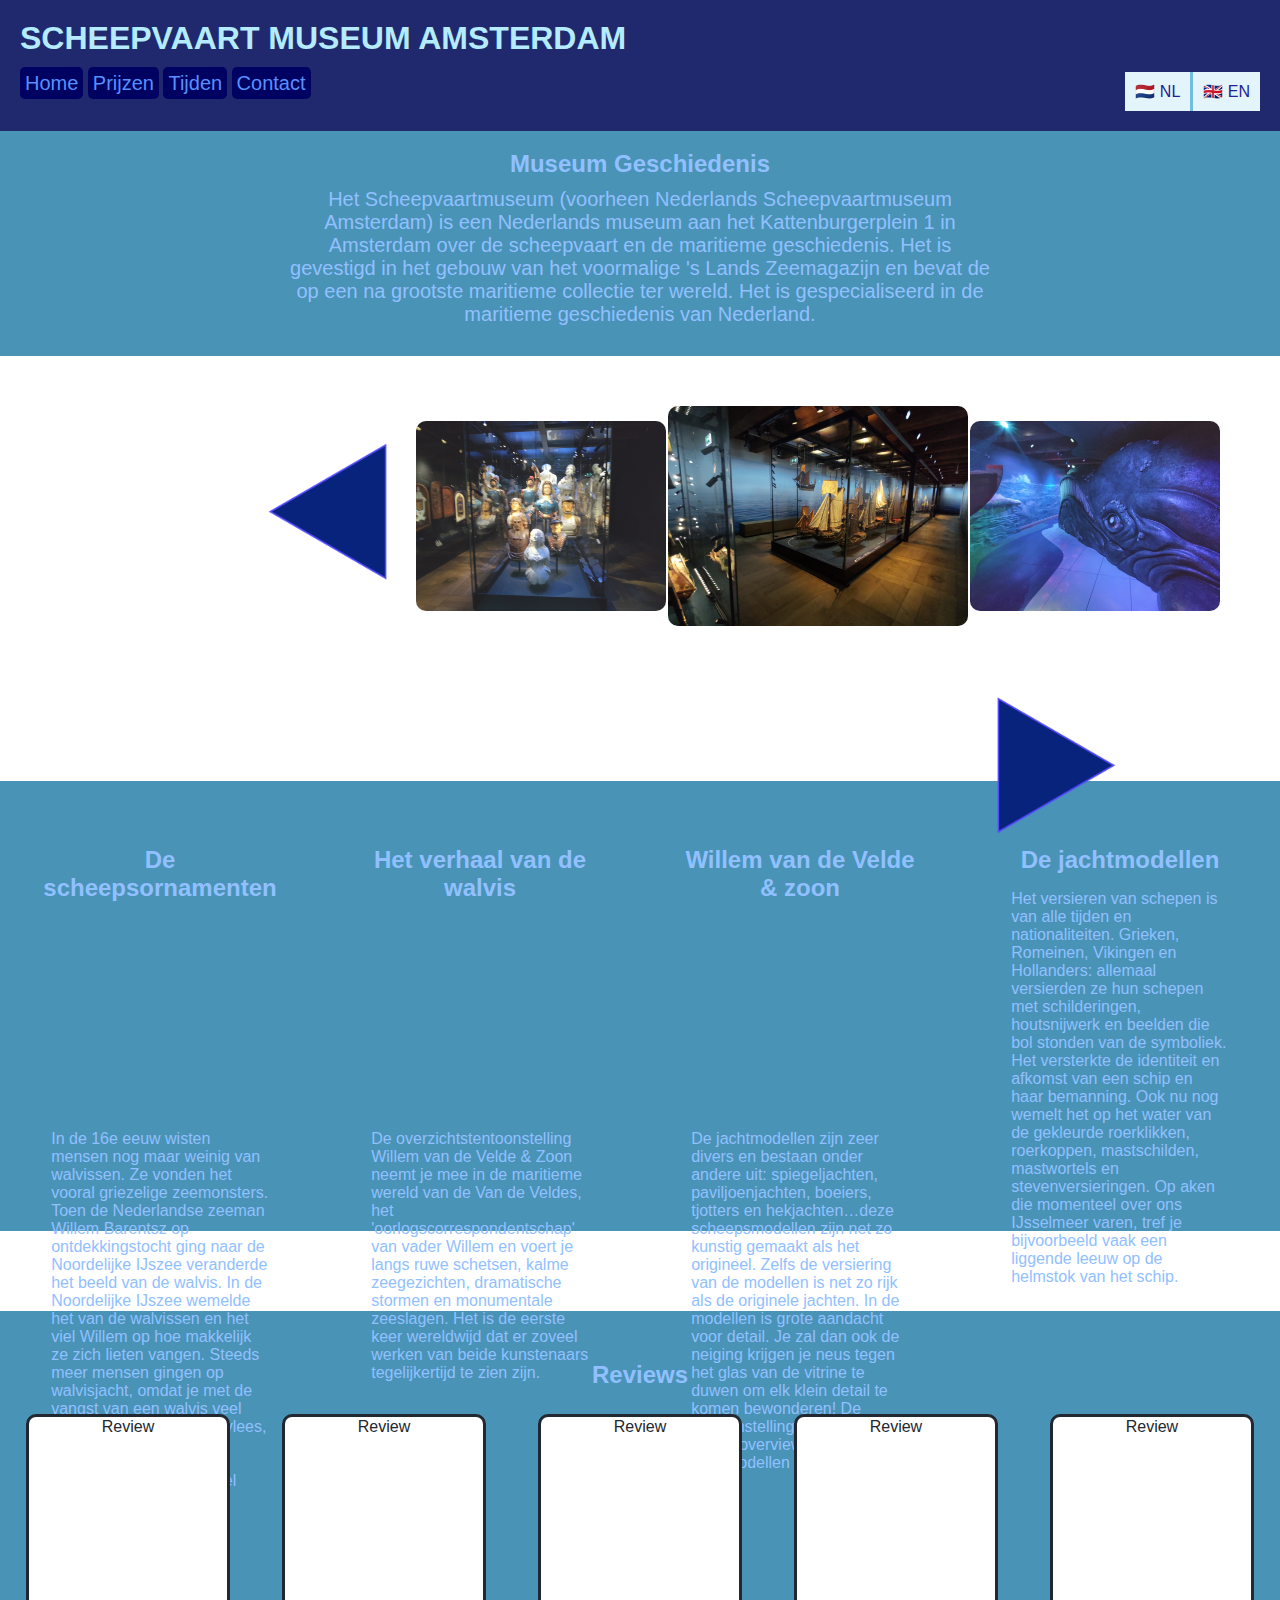
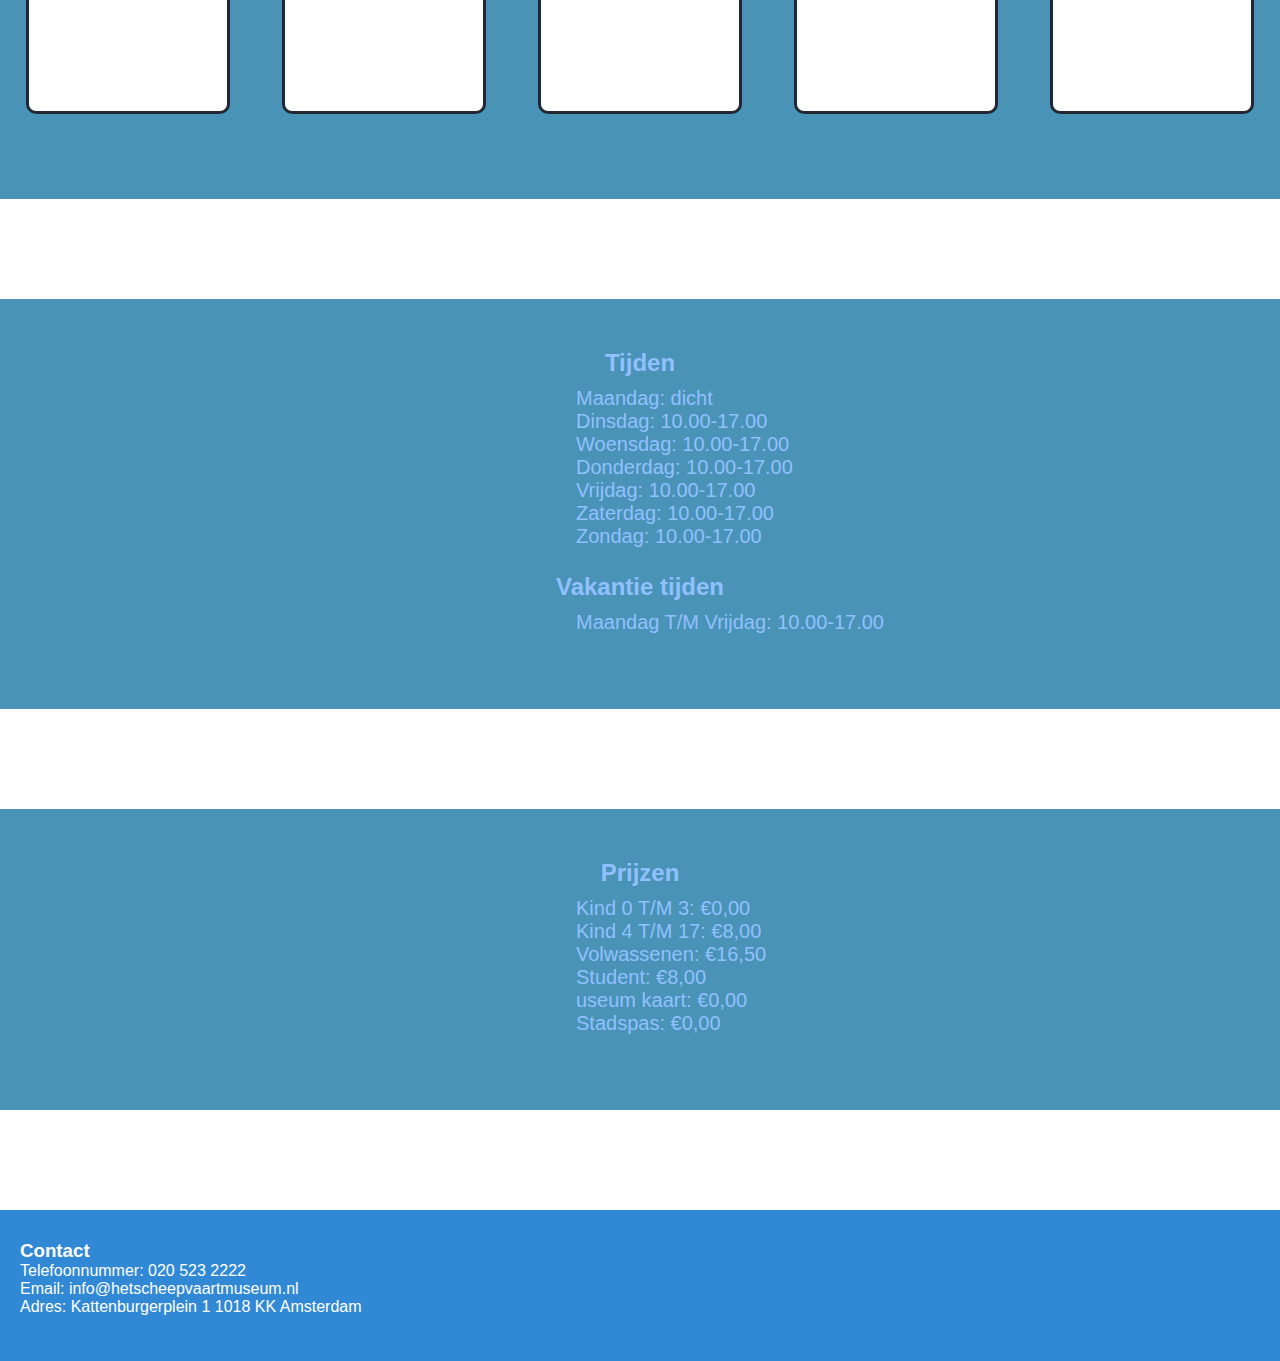
==== website/index.html @ 7b8c3cac "Taal verandering v1" ====
<!DOCTYPE html>
<html lang="en">
<head>
    <meta charset="UTF-8">
    <meta http-equiv="X-UA-Compatible" content="IE=edge">
    <meta name="viewport" content="width=device-width, initial-scale=1.0">
    <title>LANDINGPAGE</title>
    <link rel="stylesheet" type="text/css" href="style.css">
</head>
<body>
   <header>
    <h1 id="headerTitel">SCHEEPVAART MUSEUM AMSTERDAM</h1>
    <a id="Button1" class="buttons" href="#top">Home</a>
    <a id="Button2" class="buttons" href="#prijzen">Prijzen</a>
    <a id="Button3" class="buttons" href="#tijden">Tijden</a>
    <a id="Button4" class="buttons" href="#contact">Contact</a>
    <div onclick="ChangeEN()" id="EN">🇬🇧 EN</div>
    <div onclick="ChangeNL()" id="NL">🇳🇱 NL</div>
    
   </header> 
   <article>
       <section class="infomuseum">
           <h2 id="geschiedenisTitel" class="titel">Museum Geschiedenis</h2>
            <p id="Geschiedenis" class="text">
            Het Scheepvaartmuseum (voorheen Nederlands Scheepvaartmuseum Amsterdam) 
            is een Nederlands museum aan het Kattenburgerplein 1 in Amsterdam over de scheepvaart en de maritieme geschiedenis. 
            Het is gevestigd in het gebouw van het voormalige 's Lands Zeemagazijn en bevat de op een na grootste maritieme collectie ter wereld. 
            Het is gespecialiseerd in de maritieme geschiedenis van Nederland. 
           </p>
       </section>
       <img class="ArrowLeft" onClick="PreviousImage()" src="img/Arrow.png">

       <img  id="myImagePrev" class="schipimageprev" src="img/tentoonstelling3.jpg" alt="tentoonstellingen">
       <img  id="myImage" class="schipimage" src="img/tentoonstelling0.jpg" alt="tentoonstellingen">
       <img  id="myImageNext" class="schipimagenext" src="img/tentoonstelling1.jpg" alt="tentoonstellingen">

       <img class="ArrowRight" onclick="NextImage()" src="img/Arrow.png">
        
       <section class="infotentoon">
            <h2 id="tentoonTitel1" class="tentoontitel">De scheepsornamenten</h2>
            <h2 id="tentoonTitel2" class="tentoontitel">Het verhaal van de walvis</h2>
            <h2 id="tentoonTitel3" class="tentoontitel">Willem van de Velde & zoon</h2>
            <h2 id="tentoonTitel4" class="tentoontitel">De jachtmodellen</h2>
            <p id="tentoonText1" class="tentoontext">
                Het versieren van schepen is van alle tijden en nationaliteiten. Grieken, Romeinen, Vikingen en Hollanders: allemaal versierden ze hun schepen met schilderingen, houtsnijwerk en beelden die bol stonden van de symboliek. 
                Het versterkte de identiteit en afkomst van een schip en haar bemanning. Ook nu nog wemelt het op het water van de gekleurde roerklikken, roerkoppen, mastschilden, mastwortels en stevenversieringen. Op aken die momenteel over ons IJsselmeer varen, tref je bijvoorbeeld vaak een liggende leeuw op de helmstok van het schip.
            </p>
            <p id="tentoonText2" class="tentoontext">
                In de 16e eeuw wisten mensen nog maar weinig van walvissen. Ze vonden het vooral griezelige zeemonsters. Toen de Nederlandse zeeman Willem Barentsz op ontdekkingstocht ging naar de Noordelijke IJszee veranderde het beeld van de walvis. 
                In de Noordelijke IJszee wemelde het van de walvissen en het viel Willem op hoe makkelijk ze zich lieten vangen. Steeds meer mensen gingen op walvisjacht, omdat je met de vangst van een walvis veel geld kon verdienen. Het vlees, de olie uit het spek en de baleinen van de walvis brachten op de markt veel geld op.
            </p>
            <p id="tentoonText3" class="tentoontext">
                De overzichtstentoonstelling Willem van de Velde & Zoon neemt je mee in de maritieme wereld van de Van de Veldes, het 'oorlogscorrespondentschap' van vader Willem en voert je langs ruwe schetsen, kalme zeegezichten, dramatische stormen en monumentale zeeslagen. Het is de eerste keer wereldwijd dat er zoveel werken van beide kunstenaars tegelijkertijd te zien zijn.
            </p>
            <p id="tentoonText4" class="tentoontext">
                De jachtmodellen zijn zeer divers en bestaan onder andere uit: spiegeljachten, paviljoenjachten, boeiers, tjotters en hekjachten…deze scheepsmodellen zijn net zo kunstig gemaakt als het origineel. Zelfs de versiering van de modellen is net zo rijk als de originele jachten.
                In de modellen is grote aandacht voor detail. Je zal dan ook de neiging krijgen je neus tegen het glas van de vitrine te duwen om elk klein detail te komen bewonderen!
                De tentoonstelling geeft een mooie overview van jachtmodellen door de jaren heen.
            </p>
       </section>
       <section class="reviews">
           <h2 class="titel">Reviews</h2>
           <p class="review">Review</p>
           <p class="review">Review</p>
           <p class="review">Review</p>
           <p class="review">Review</p>
           <p class="review">Review</p>
       </section>
       <section id="tijden"></section>
       <section class="tijdenprijzen" >
           <h2 id="Titel1" class="titel">Tijden</h2>
            <section class="infotext">
                <p id="Tijden">
                    Maandag: dicht <br>
                    Dinsdag: 10.00-17.00 <br>
                    Woensdag: 10.00-17.00 <br>
                    Donderdag: 10.00-17.00 <br>
                    Vrijdag: 10.00-17.00 <br>
                    Zaterdag: 10.00-17.00 <br>
                    Zondag: 10.00-17.00
                </p>
            </section>
            <h2 id="Titel2" class="titel">Vakantie tijden</h2>
            <p id="Vakanties" class="infotext">Maandag T/M Vrijdag: 10.00-17.00</p>
       </section>
       <section id="prijzen"></section>
       <section class="tijdenprijzen">
        <h2 id="Titel3" class="titel">Prijzen</h2>
         <section class="infotext">
             <p id="Prijzen">
                Kind 0 T/M 3: €0,00 <br>
                Kind 4 T/M 17: €8,00 <br>
                Volwassenen: €16,50 <br>
                Student: €8,00 <br>
                useum kaart: €0,00 <br>
                Stadspas: €0,00
            </p>
         </section>
       </section>
   </article>
   <footer>
       <h3 id="contact">
           Contact
       </h3>
       <p id="ContactInfo">
            Telefoonnummer: 020 523 2222 <br>
            Email: info@hetscheepvaartmuseum.nl <br>
            Adres: Kattenburgerplein 1 1018 KK Amsterdam 
       </p>
   </footer>
   <script src="script.js"></script>
</body>
</html>
---- website/style.css ----
*{
    padding: 0;
    margin: 0;
    box-sizing: border-box;
}

html{
    scroll-behavior: smooth;
}

h1{
    margin-bottom: 15px;
}

header{
    color: #B4EBFF;
    background-color: #20296E;
    padding: 20px;
    width: 100%;
    position: fixed;
    font-family: Arial, Helvetica, sans-serif;
    z-index: 999;
}
#EN{
    float: right;
    border-left: solid rgb(111, 190, 226);
    padding: 10px 10px 10px 10px;
    background-color: rgb(227, 245, 250);
    color: rgb(34, 34, 148);
}
#EN:hover{
    cursor: pointer;
}

#NL{
    float: right;
    padding: 10px 10px 10px 10px;
    background-color: rgb(227, 245, 250);
    color: rgb(34, 34, 148);
}
#NL:hover{
    cursor: pointer;
}


article{
    text-align: center;
    margin: 0 auto;
    padding-top: 50px;
    padding-bottom: 100px;
    font-family: Arial, Helvetica, sans-serif;
}

body{
    background-image: url("img/zee.jpg");
    background-size: cover;
    background-repeat: no-repeat;
    background-attachment: fixed;
}

footer{
    background-color: #3189D6;
    color: white;
    padding-left: 20px;
    padding-top: 30px;
    padding-bottom: 45px;
    font-family: Arial, Helvetica, sans-serif;
}

a{
    background-color: #000261;
    border-color: #0066ff;
    border-radius: 5px;
    font-size: 20px;
    color: #5890FF;
    padding: 5px;
    text-decoration: none;

}

.schipimage{
    float: left;
    display: block;
    margin-top: 50px;
    border-radius: 10px;
    width: 300px;
    height: 220px;
}
.schipimagenext{
    float: left;
    display: block;
    margin-left: 2px;
    margin-right: 0%;
    margin-top: 65px;
    border-radius: 10px;
    width: 250px;
    height: 190px;
    opacity: 88%;
}

.schipimageprev{
    float: left;
    display: block;
    margin-left: 0%;
    margin-right: 2px;
    margin-top: 65px;
    border-radius: 10px;
    width: 250px;
    height: 190px;
    opacity: 88%;
}

.ArrowLeft{
    float: left;
    width: 160px;
    height: 160px;
    margin-top: 75px;
    rotate: -90deg;
    margin-left: 20vw;
}
.ArrowLeft:hover{
    cursor: pointer;
}

.ArrowRight{
    float: left;
    width: 160px;
    height: 160px;
    margin-top: 75px;
    rotate: 90deg;
}
.ArrowRight:hover{
    cursor: pointer;
}

.button{
    width: 80px;
    height: 80px;
    background:#222831;
    border: none;
    font-size: 150%;
    font-family: 'Open Sans', sans-serif;
    border-radius: 5px;
    color: white;
    position: fixed;
    bottom:120px;
    right:120px;
    text-decoration: none;
    display: flex;
    justify-content: center;
    align-items: center;
}

.tijdenprijzen{
    margin-top: 100px;
    padding-top: 50px;
    padding-bottom: 50px;
    background-color: rgba(18, 114, 161, 0.77);
    color: #91C0FF;
}

.infotext{
    padding-left: 45%;
    text-align: left;
    margin-bottom: 25px;
    font-size: 20px;
}

.infomuseum{
    background-color: rgba(18, 114, 161, 0.77);
    color: #91C0FF;
    padding-left: 100px;
    padding-right: 100px;
    padding-top: 100px;
    padding-bottom:30px;
}

.infotentoon{
    margin-top: 425px;
    padding-top: 50px;
    padding-bottom: 400px;
    color: #91C0FF;
    background-color: rgba(18, 114, 161, 0.77);;
}
.tentoontitel{
    float: left;
    width: 25%;
    padding-right: 3%;
    padding-left: 3%;
}
.tentoontext{
    text-align: left;
    margin-top: 15px;
    height: 225px;
    float: left;
    width: 25%;
    padding-right: 4%;
    padding-left: 4%;
    padding-top: 1px;
}

.reviews{
    margin-top: 80px;
    padding-top: 50px;
    padding-bottom: 400px;
    color: #91C0FF;
    background-color: rgba(18, 114, 161, 0.77);;
}
.review{
    color: #222831;
    text-align: left;
    background-color: white;
    border-radius: 10px;
    text-align: center;
    border: solid;
    border-color: #222831;
    margin-top: 15px;
    float: left;
    width: 16%;
    margin-left: 2%;
    margin-right: 2%;
    padding-top: 1px;
    height: 300px;
}

.text{
    max-width: 700px;
    margin: 0 auto;
    font-size: 20px;
}
.titel{
    margin-bottom: 10px;
}

.contactinfo{
    padding: 10px;
}

button:hover {
    cursor: pointer;
}
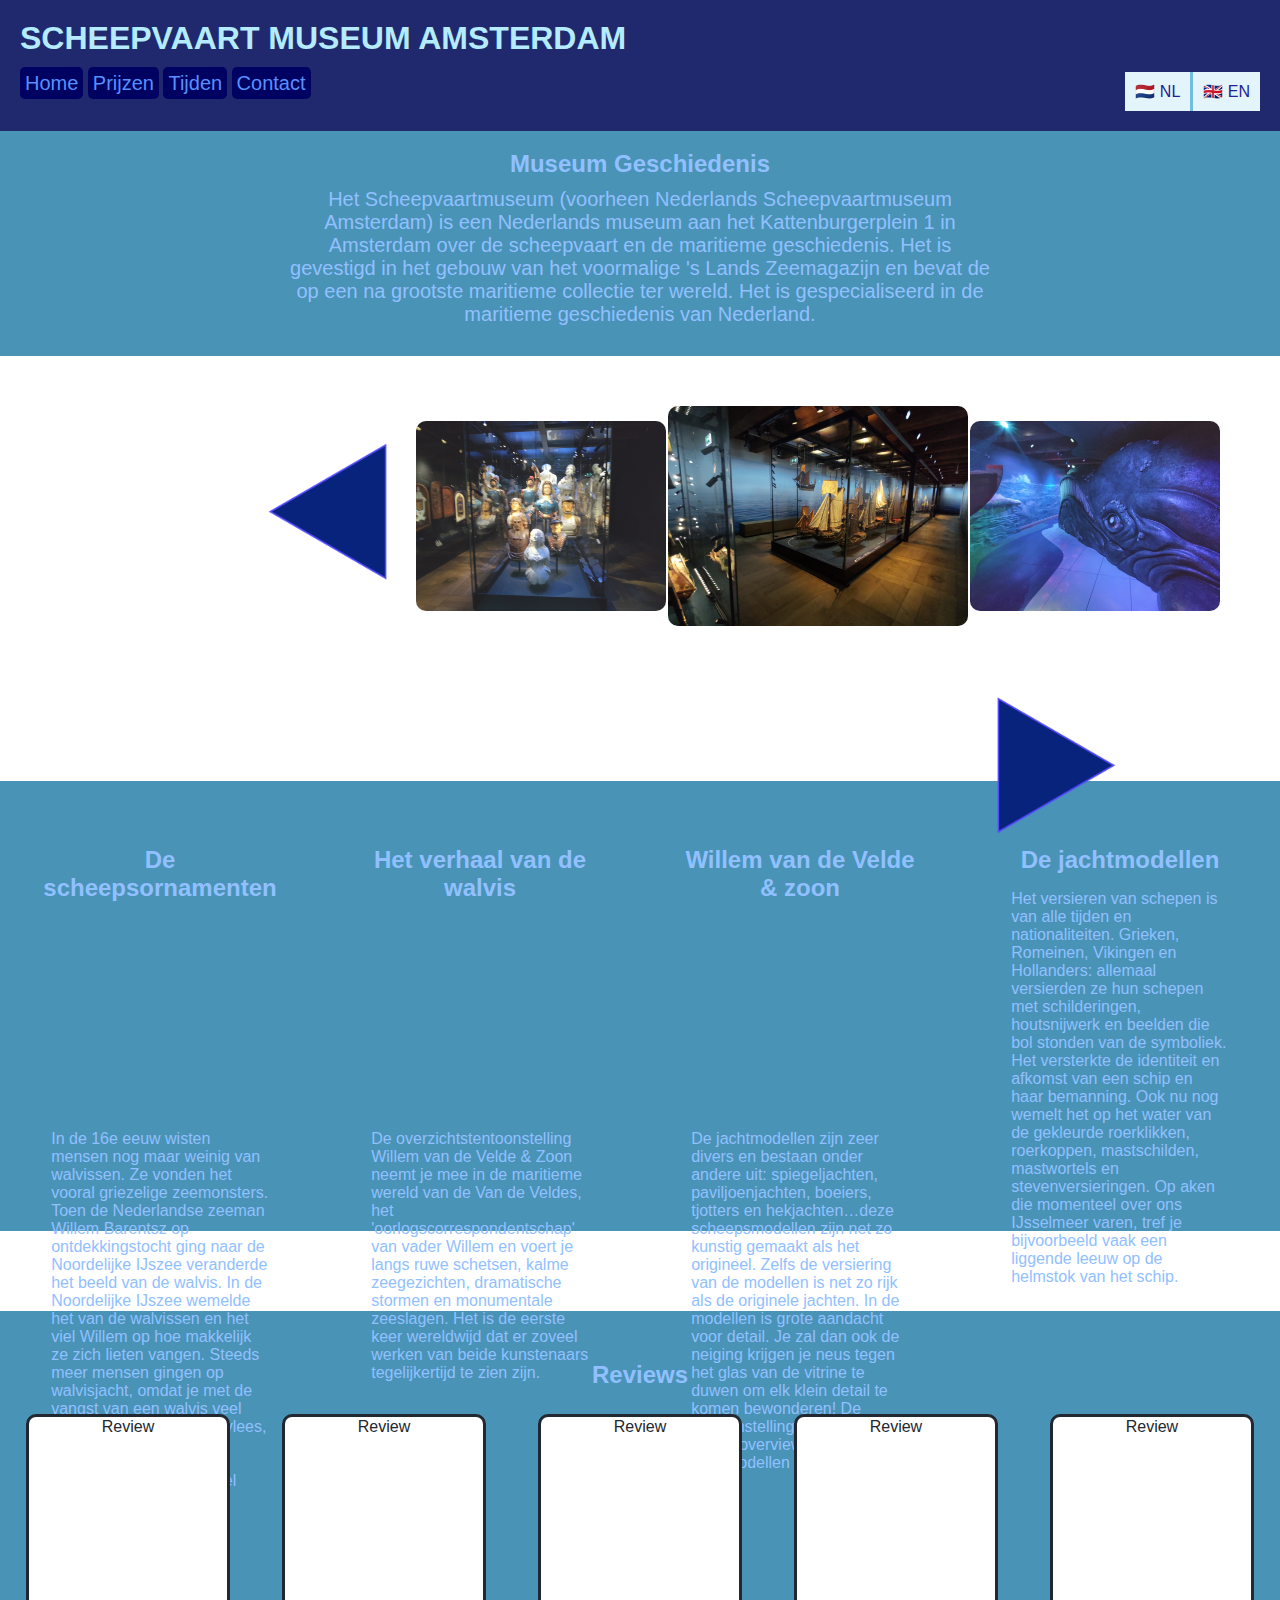
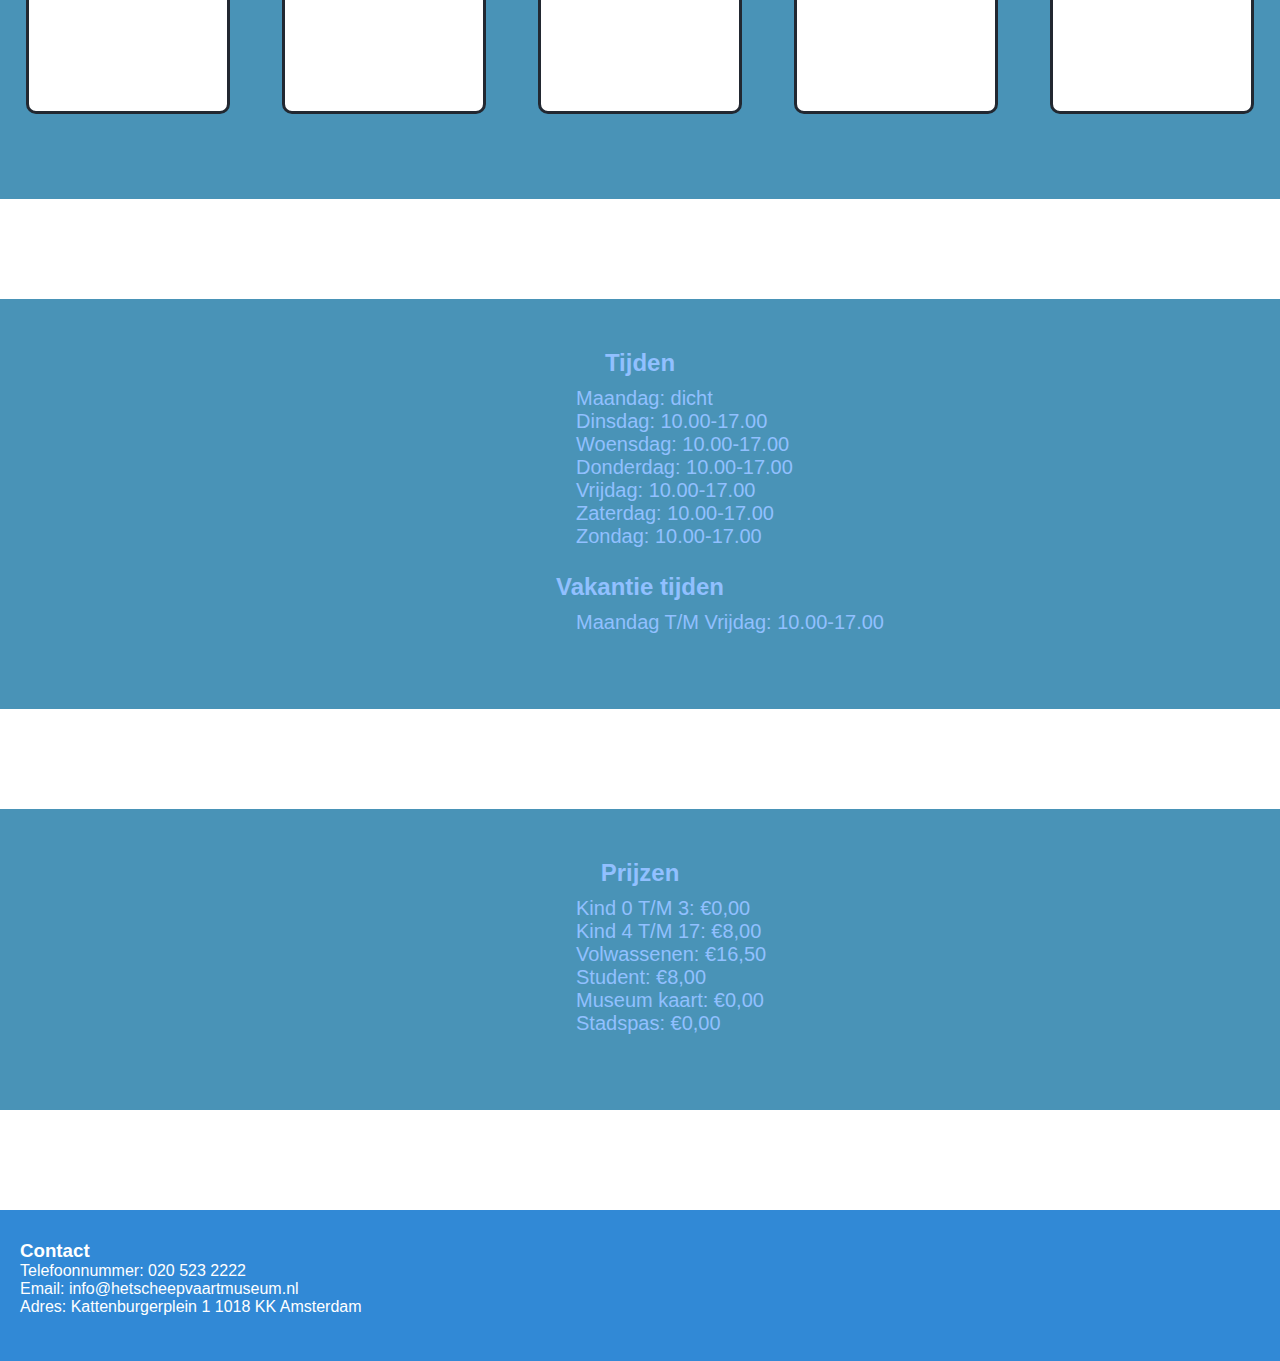
==== commit f9ca4dc2: "spelfout verbeterd" ====
--- a/website/index.html
+++ b/website/index.html
@@ -92,7 +92,7 @@
                 Kind 4 T/M 17: €8,00 <br>
                 Volwassenen: €16,50 <br>
                 Student: €8,00 <br>
-                useum kaart: €0,00 <br>
+                Museum kaart: €0,00 <br>
                 Stadspas: €0,00
             </p>
          </section>
--- a/website/style.css
+++ b/website/style.css
@@ -21,6 +21,7 @@
     font-family: Arial, Helvetica, sans-serif;
     z-index: 999;
 }
+
 #EN{
     float: right;
     border-left: solid rgb(111, 190, 226);
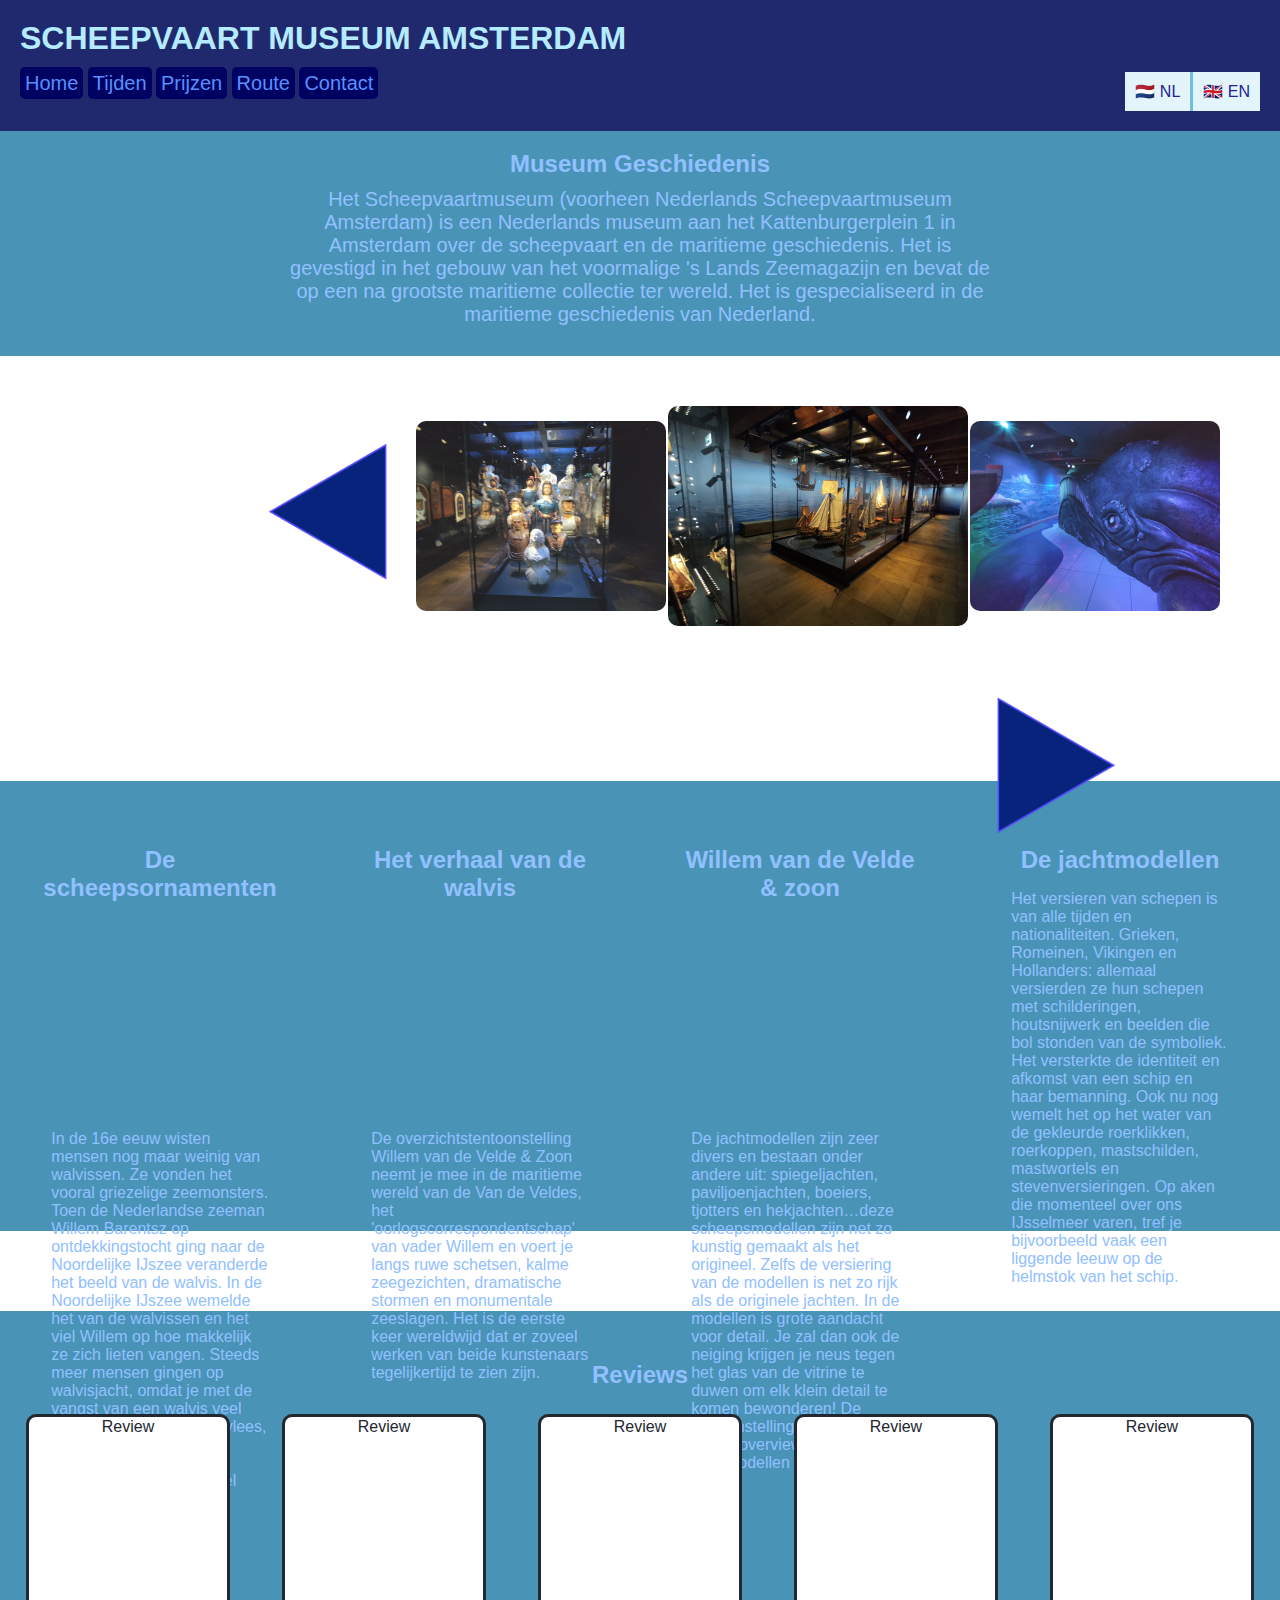
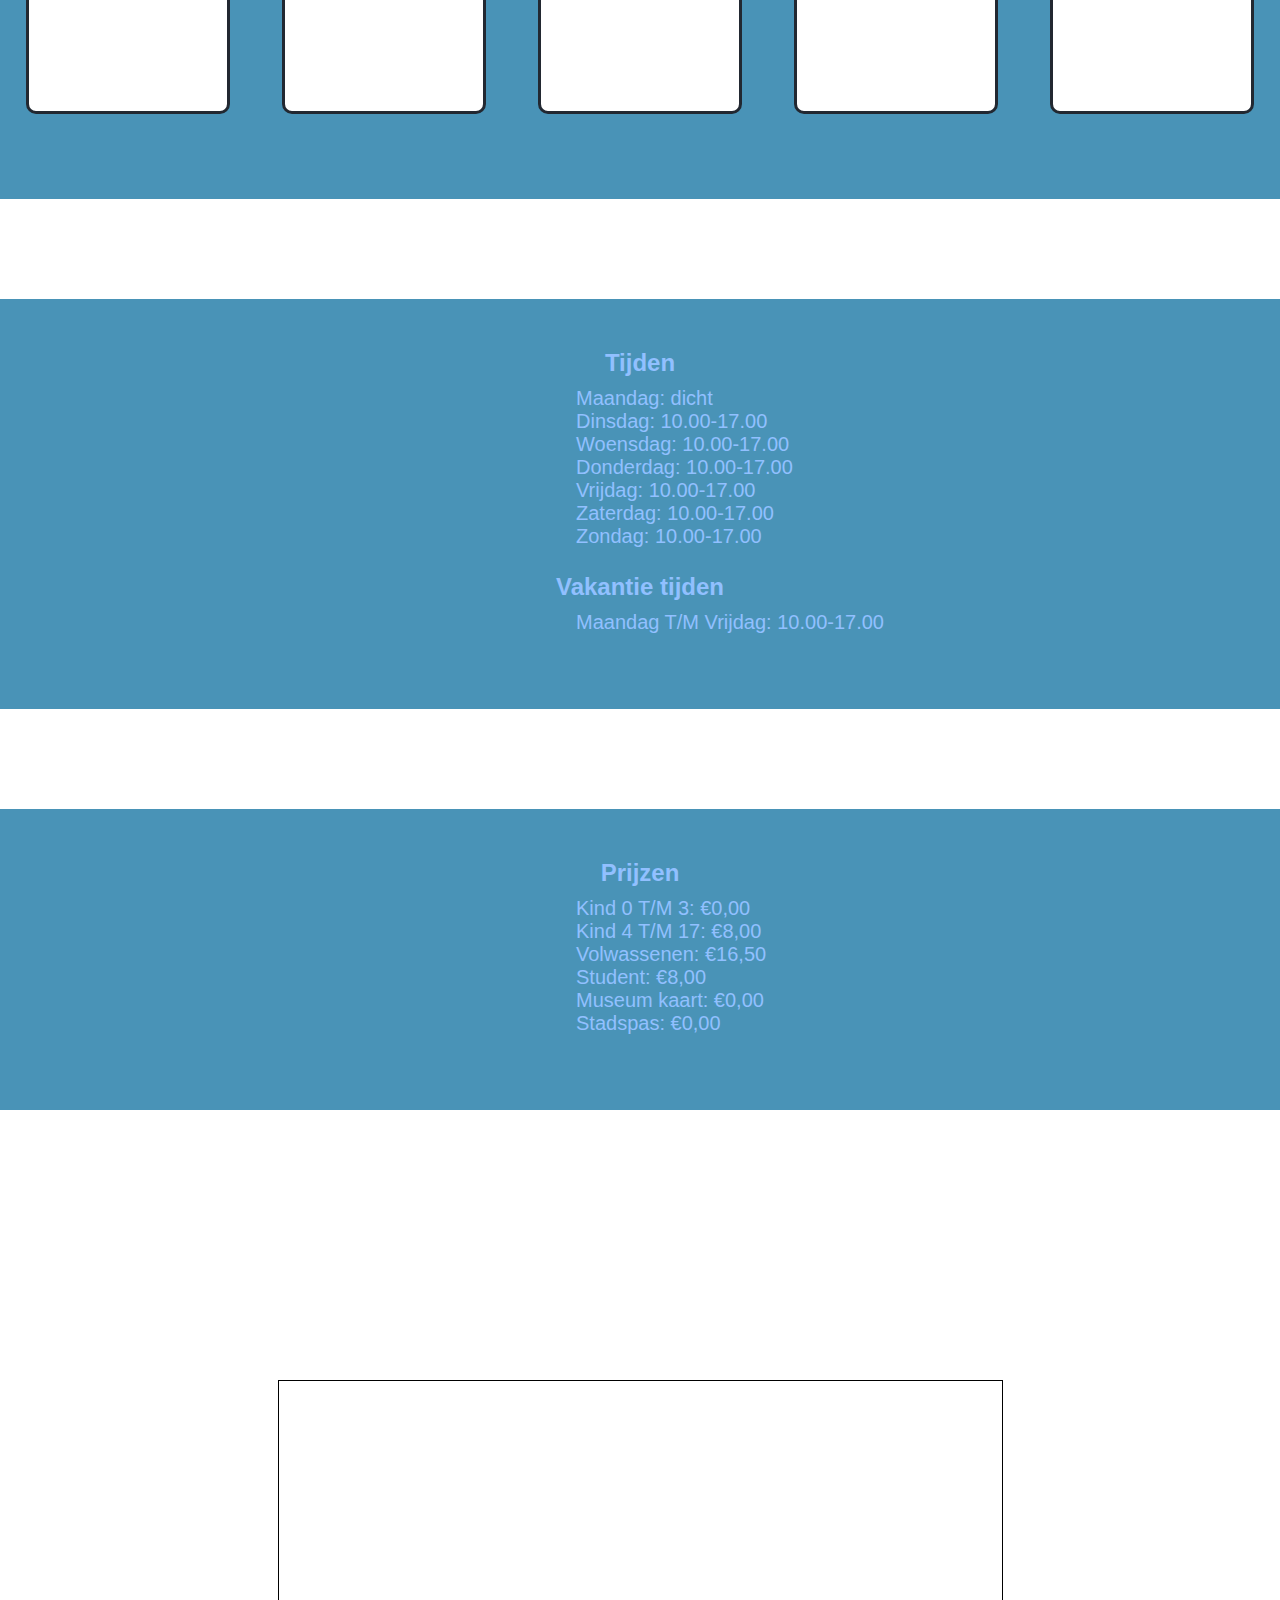
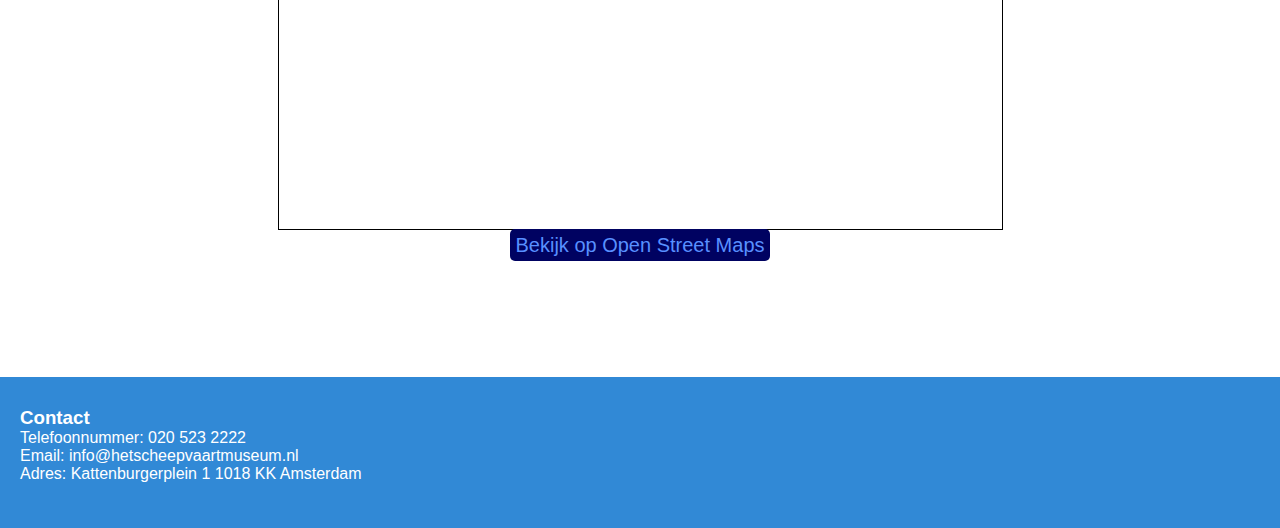
==== commit 9ef827c8: "Merge branch 'main' of https://github.com/BoiLMa/MuseumOnlineBO" ====
--- a/website/index.html
+++ b/website/index.html
@@ -11,9 +11,11 @@
    <header>
     <h1 id="headerTitel">SCHEEPVAART MUSEUM AMSTERDAM</h1>
     <a id="Button1" class="buttons" href="#top">Home</a>
+    <a id="Button3" class="buttons" href="#tijden">Tijden</a>
     <a id="Button2" class="buttons" href="#prijzen">Prijzen</a>
-    <a id="Button3" class="buttons" href="#tijden">Tijden</a>
+    <a class="buttons" href="#mapplek">Route</a>
     <a id="Button4" class="buttons" href="#contact">Contact</a>
+    
     <div onclick="ChangeEN()" id="EN">🇬🇧 EN</div>
     <div onclick="ChangeNL()" id="NL">🇳🇱 NL</div>
     
@@ -98,6 +100,37 @@
          </section>
        </section>
    </article>
+   <section id="mapplek">
+   </section>
+<article id="map">
+   <div class = "my-map">
+    <iframe width="725" height="450" frameborder="0" scrolling="no" marginheight="0" marginwidth="0" src="https://www.openstreetmap.org/export/embed.html?bbox=4.913216829299928%2C52.37114019773921%2C4.915727376937867%2C52.37227668241375&amp;layer=mapnik&amp;marker=52.37170844373179%2C4.9144721031188965" style="border: 1px solid black">
+    </iframe>
+    <br/>
+        <small>
+            <a href="https://www.openstreetmap.org/?mlat=52.37171&amp;mlon=4.91447#map=19/52.37171/4.91447">
+                Bekijk op Open Street Maps
+            </a>
+        </small>
+    </div>
+<script src = "http://cdn.leafletjs.com/leaflet-0.7.3/leaflet.js"></script>
+<script>
+    // Creating map options
+    var mapOptions = {
+    center: [17.385044, 78.486671],
+    zoom: 10
+    }
+    
+    // Creating a map object
+    var map = new L.map('map', mapOptions);
+    
+    // Creating a Layer object
+    var layer = new     L.TileLayer('http://{s}.tile.openstreetmap.org/{z}/{x}/{y}.png');
+    
+    // Adding layer to the map
+    map.addLayer(layer);
+    </script>
+</article>
    <footer>
        <h3 id="contact">
            Contact
@@ -109,5 +142,6 @@
        </p>
    </footer>
    <script src="script.js"></script>
+
 </body>
 </html>--- a/website/style.css
+++ b/website/style.css
@@ -239,4 +239,12 @@
 
 button:hover {
     cursor: pointer;
+}
+
+#map{
+    margin-bottom: 20px;
+}
+
+#mapplek{
+    margin-bottom: 120px ;
 }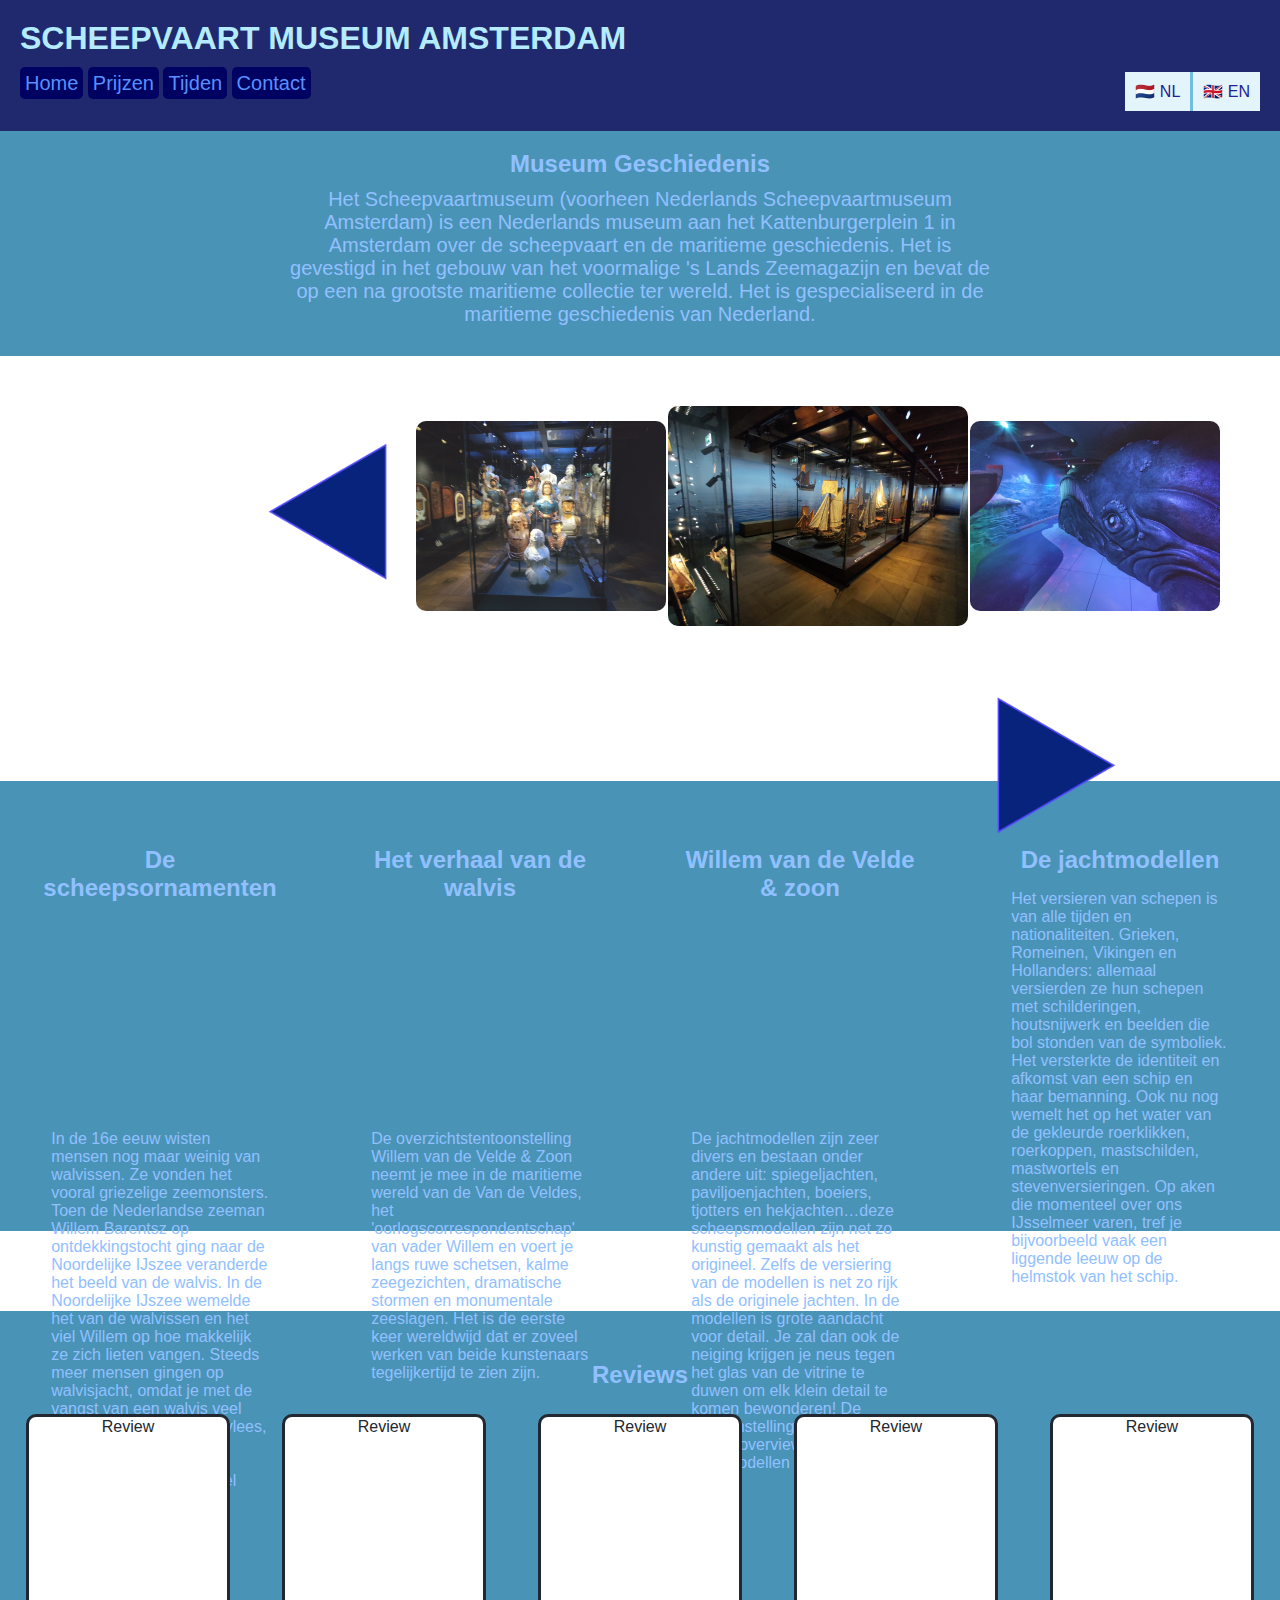
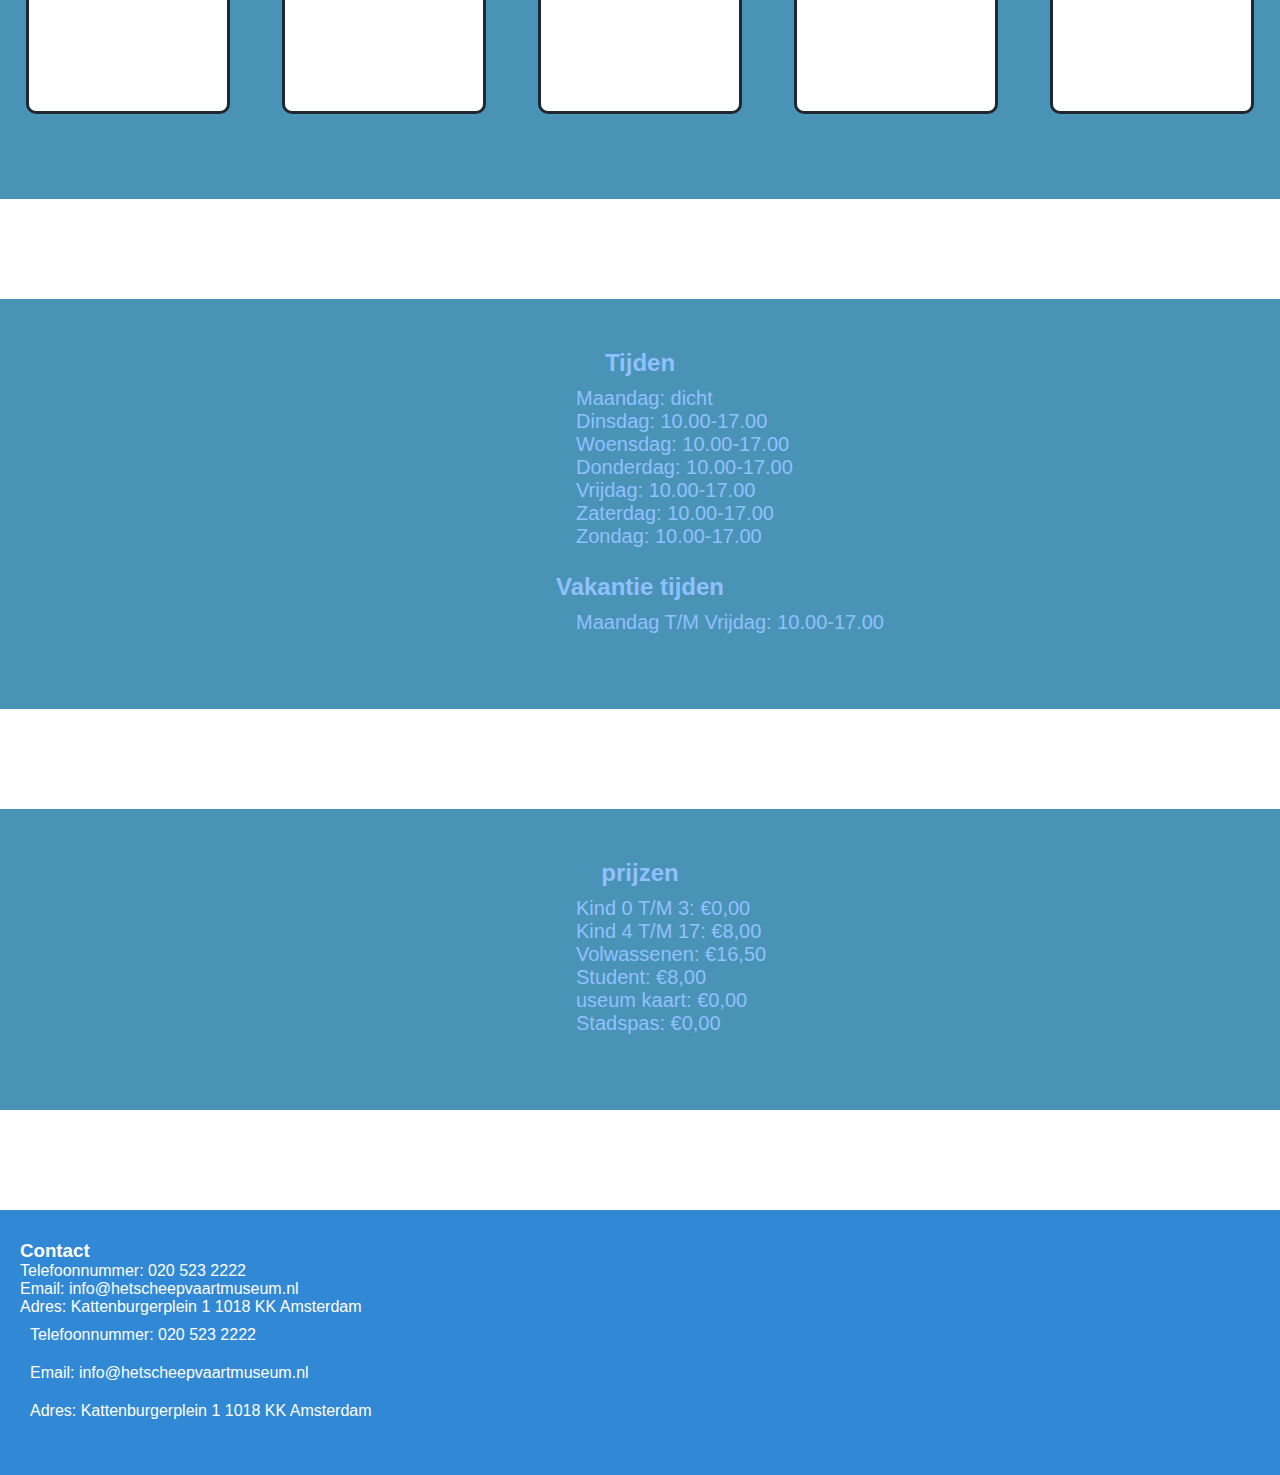
==== commit 283a8f81: "Pull nodig" ====
--- a/website/index.html
+++ b/website/index.html
@@ -11,13 +11,11 @@
    <header>
     <h1 id="headerTitel">SCHEEPVAART MUSEUM AMSTERDAM</h1>
     <a id="Button1" class="buttons" href="#top">Home</a>
+    <a id="Button2" class="buttons" href="#prijzen">Prijzen</a>
     <a id="Button3" class="buttons" href="#tijden">Tijden</a>
-    <a id="Button2" class="buttons" href="#prijzen">Prijzen</a>
-    <a class="buttons" href="#mapplek">Route</a>
     <a id="Button4" class="buttons" href="#contact">Contact</a>
-    
-    <div onclick="ChangeEN()" id="EN">🇬🇧 EN</div>
-    <div onclick="ChangeNL()" id="NL">🇳🇱 NL</div>
+    <div id="EN">🇬🇧 EN</div>
+    <div id="NL">🇳🇱 NL</div>
     
    </header> 
    <article>
@@ -39,26 +37,18 @@
        <img class="ArrowRight" onclick="NextImage()" src="img/Arrow.png">
         
        <section class="infotentoon">
-            <h2 id="tentoonTitel1" class="tentoontitel">De scheepsornamenten</h2>
+            <h2 id="tentoonTitel" class="tentoontitel">De scheepsornamenten</h2>
             <h2 id="tentoonTitel2" class="tentoontitel">Het verhaal van de walvis</h2>
             <h2 id="tentoonTitel3" class="tentoontitel">Willem van de Velde & zoon</h2>
             <h2 id="tentoonTitel4" class="tentoontitel">De jachtmodellen</h2>
-            <p id="tentoonText1" class="tentoontext">
-                Het versieren van schepen is van alle tijden en nationaliteiten. Grieken, Romeinen, Vikingen en Hollanders: allemaal versierden ze hun schepen met schilderingen, houtsnijwerk en beelden die bol stonden van de symboliek. 
-                Het versterkte de identiteit en afkomst van een schip en haar bemanning. Ook nu nog wemelt het op het water van de gekleurde roerklikken, roerkoppen, mastschilden, mastwortels en stevenversieringen. Op aken die momenteel over ons IJsselmeer varen, tref je bijvoorbeeld vaak een liggende leeuw op de helmstok van het schip.
-            </p>
-            <p id="tentoonText2" class="tentoontext">
-                In de 16e eeuw wisten mensen nog maar weinig van walvissen. Ze vonden het vooral griezelige zeemonsters. Toen de Nederlandse zeeman Willem Barentsz op ontdekkingstocht ging naar de Noordelijke IJszee veranderde het beeld van de walvis. 
-                In de Noordelijke IJszee wemelde het van de walvissen en het viel Willem op hoe makkelijk ze zich lieten vangen. Steeds meer mensen gingen op walvisjacht, omdat je met de vangst van een walvis veel geld kon verdienen. Het vlees, de olie uit het spek en de baleinen van de walvis brachten op de markt veel geld op.
-            </p>
-            <p id="tentoonText3" class="tentoontext">
-                De overzichtstentoonstelling Willem van de Velde & Zoon neemt je mee in de maritieme wereld van de Van de Veldes, het 'oorlogscorrespondentschap' van vader Willem en voert je langs ruwe schetsen, kalme zeegezichten, dramatische stormen en monumentale zeeslagen. Het is de eerste keer wereldwijd dat er zoveel werken van beide kunstenaars tegelijkertijd te zien zijn.
-            </p>
-            <p id="tentoonText4" class="tentoontext">
-                De jachtmodellen zijn zeer divers en bestaan onder andere uit: spiegeljachten, paviljoenjachten, boeiers, tjotters en hekjachten…deze scheepsmodellen zijn net zo kunstig gemaakt als het origineel. Zelfs de versiering van de modellen is net zo rijk als de originele jachten.
+            <p id="tentoonText1" class="tentoontext">Het versieren van schepen is van alle tijden en nationaliteiten. Grieken, Romeinen, Vikingen en Hollanders: allemaal versierden ze hun schepen met schilderingen, houtsnijwerk en beelden die bol stonden van de symboliek. 
+                Het versterkte de identiteit en afkomst van een schip en haar bemanning. Ook nu nog wemelt het op het water van de gekleurde roerklikken, roerkoppen, mastschilden, mastwortels en stevenversieringen. Op aken die momenteel over ons IJsselmeer varen, tref je bijvoorbeeld vaak een liggende leeuw op de helmstok van het schip.</p>
+            <p id="tentoonText2" class="tentoontext">In de 16e eeuw wisten mensen nog maar weinig van walvissen. Ze vonden het vooral griezelige zeemonsters. Toen de Nederlandse zeeman Willem Barentsz op ontdekkingstocht ging naar de Noordelijke IJszee veranderde het beeld van de walvis. 
+                In de Noordelijke IJszee wemelde het van de walvissen en het viel Willem op hoe makkelijk ze zich lieten vangen. Steeds meer mensen gingen op walvisjacht, omdat je met de vangst van een walvis veel geld kon verdienen. Het vlees, de olie uit het spek en de baleinen van de walvis brachten op de markt veel geld op.</p>
+            <p id="tentoonText3" class="tentoontext">De overzichtstentoonstelling Willem van de Velde & Zoon neemt je mee in de maritieme wereld van de Van de Veldes, het 'oorlogscorrespondentschap' van vader Willem en voert je langs ruwe schetsen, kalme zeegezichten, dramatische stormen en monumentale zeeslagen. Het is de eerste keer wereldwijd dat er zoveel werken van beide kunstenaars tegelijkertijd te zien zijn.</p>
+            <p id="tentoonText4" class="tentoontext">De jachtmodellen zijn zeer divers en bestaan onder andere uit: spiegeljachten, paviljoenjachten, boeiers, tjotters en hekjachten…deze scheepsmodellen zijn net zo kunstig gemaakt als het origineel. Zelfs de versiering van de modellen is net zo rijk als de originele jachten.
                 In de modellen is grote aandacht voor detail. Je zal dan ook de neiging krijgen je neus tegen het glas van de vitrine te duwen om elk klein detail te komen bewonderen!
-                De tentoonstelling geeft een mooie overview van jachtmodellen door de jaren heen.
-            </p>
+                De tentoonstelling geeft een mooie overview van jachtmodellen door de jaren heen.</p>
        </section>
        <section class="reviews">
            <h2 class="titel">Reviews</h2>
@@ -87,61 +77,38 @@
        </section>
        <section id="prijzen"></section>
        <section class="tijdenprijzen">
-        <h2 id="Titel3" class="titel">Prijzen</h2>
+        <h2 id="Titel3" class="titel">prijzen</h2>
          <section class="infotext">
              <p id="Prijzen">
                 Kind 0 T/M 3: €0,00 <br>
                 Kind 4 T/M 17: €8,00 <br>
                 Volwassenen: €16,50 <br>
                 Student: €8,00 <br>
-                Museum kaart: €0,00 <br>
+                useum kaart: €0,00 <br>
                 Stadspas: €0,00
             </p>
          </section>
        </section>
    </article>
-   <section id="mapplek">
-   </section>
-<article id="map">
-   <div class = "my-map">
-    <iframe width="725" height="450" frameborder="0" scrolling="no" marginheight="0" marginwidth="0" src="https://www.openstreetmap.org/export/embed.html?bbox=4.913216829299928%2C52.37114019773921%2C4.915727376937867%2C52.37227668241375&amp;layer=mapnik&amp;marker=52.37170844373179%2C4.9144721031188965" style="border: 1px solid black">
-    </iframe>
-    <br/>
-        <small>
-            <a href="https://www.openstreetmap.org/?mlat=52.37171&amp;mlon=4.91447#map=19/52.37171/4.91447">
-                Bekijk op Open Street Maps
-            </a>
-        </small>
-    </div>
-<script src = "http://cdn.leafletjs.com/leaflet-0.7.3/leaflet.js"></script>
-<script>
-    // Creating map options
-    var mapOptions = {
-    center: [17.385044, 78.486671],
-    zoom: 10
-    }
-    
-    // Creating a map object
-    var map = new L.map('map', mapOptions);
-    
-    // Creating a Layer object
-    var layer = new     L.TileLayer('http://{s}.tile.openstreetmap.org/{z}/{x}/{y}.png');
-    
-    // Adding layer to the map
-    map.addLayer(layer);
-    </script>
-</article>
+   <script src="script.js"></script>
    <footer>
        <h3 id="contact">
            Contact
        </h3>
-       <p id="ContactInfo">
+       <p id="xontactInfo">
             Telefoonnummer: 020 523 2222 <br>
             Email: info@hetscheepvaartmuseum.nl <br>
             Adres: Kattenburgerplein 1 1018 KK Amsterdam 
        </p>
+       <p id="Nummer" class="contactinfo">
+            Telefoonnummer: 020 523 2222 
+       </p>
+       <p id="Mail" class="contactinfo">
+            Email: info@hetscheepvaartmuseum.nl  
+        </p>
+        <p id="Adres" class="contactinfo">
+            Adres: Kattenburgerplein 1 1018 KK Amsterdam
+        </p>
    </footer>
-   <script src="script.js"></script>
-
-</body>
+    </body>
 </html>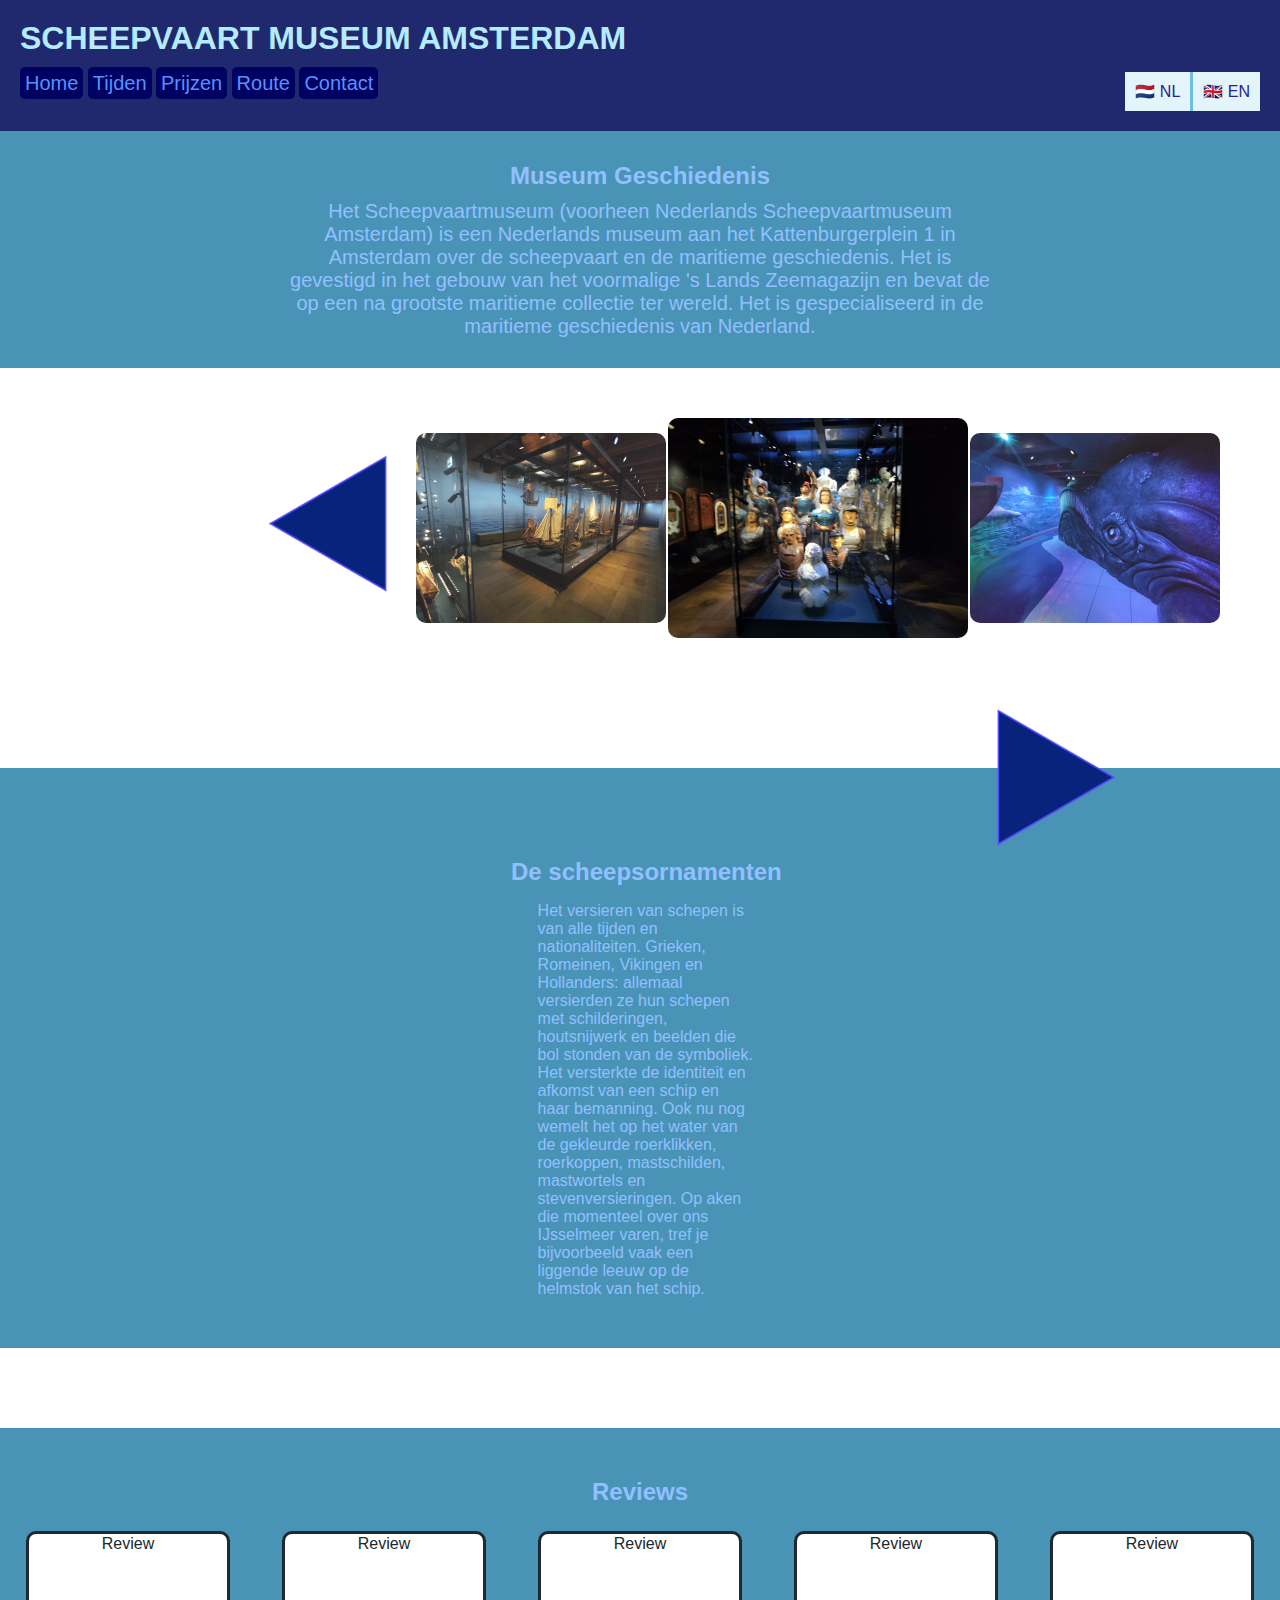
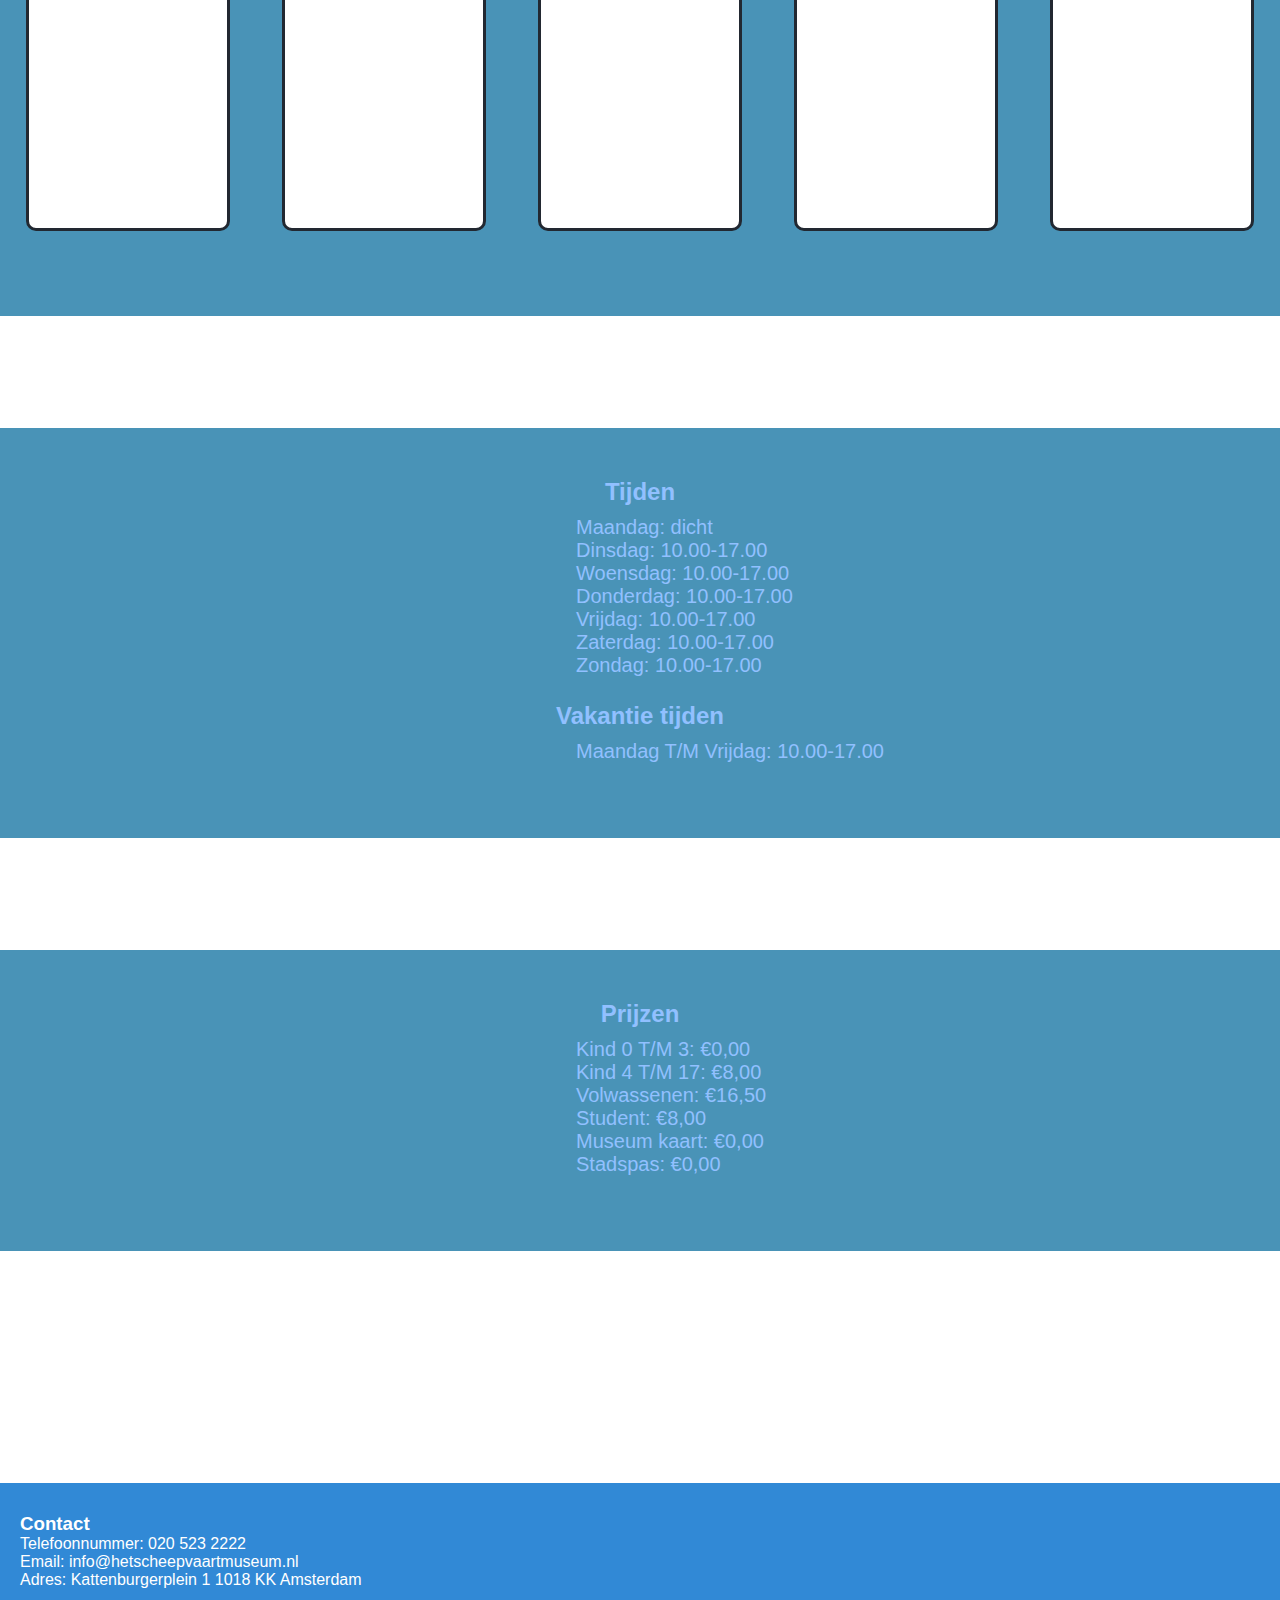
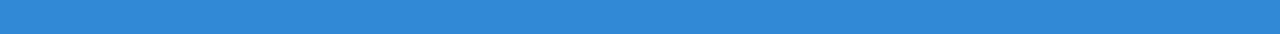
==== commit 7b2e3c5c: "Text verbeteringen" ====
--- a/website/index.html
+++ b/website/index.html
@@ -1,5 +1,5 @@
 <!DOCTYPE html>
-<html lang="en">
+<html lang="nl">
 <head>
     <meta charset="UTF-8">
     <meta http-equiv="X-UA-Compatible" content="IE=edge">
@@ -11,14 +11,17 @@
    <header>
     <h1 id="headerTitel">SCHEEPVAART MUSEUM AMSTERDAM</h1>
     <a id="Button1" class="buttons" href="#top">Home</a>
+    <a id="Button3" class="buttons" href="#tijden">Tijden</a>
     <a id="Button2" class="buttons" href="#prijzen">Prijzen</a>
-    <a id="Button3" class="buttons" href="#tijden">Tijden</a>
+    <a class="buttons" href="#mapplek">Route</a>
     <a id="Button4" class="buttons" href="#contact">Contact</a>
-    <div id="EN">🇬🇧 EN</div>
-    <div id="NL">🇳🇱 NL</div>
+    
+    <div onclick="ChangeEN()" id="EN">🇬🇧 EN</div>
+    <div onclick="ChangeNL()" id="NL">🇳🇱 NL</div>
     
    </header> 
    <article>
+       <h6>a</h6>
        <section class="infomuseum">
            <h2 id="geschiedenisTitel" class="titel">Museum Geschiedenis</h2>
             <p id="Geschiedenis" class="text">
@@ -28,27 +31,21 @@
             Het is gespecialiseerd in de maritieme geschiedenis van Nederland. 
            </p>
        </section>
-       <img class="ArrowLeft" onClick="PreviousImage()" src="img/Arrow.png">
+       <img class="ArrowLeft" onClick="PreviousImage()" src="img/Arrow.png" alt="arrowleft">
 
        <img  id="myImagePrev" class="schipimageprev" src="img/tentoonstelling3.jpg" alt="tentoonstellingen">
        <img  id="myImage" class="schipimage" src="img/tentoonstelling0.jpg" alt="tentoonstellingen">
        <img  id="myImageNext" class="schipimagenext" src="img/tentoonstelling1.jpg" alt="tentoonstellingen">
 
-       <img class="ArrowRight" onclick="NextImage()" src="img/Arrow.png">
+       <img class="ArrowRight" onclick="NextImage()" src="img/Arrow.png" alt="arrowright">
         
        <section class="infotentoon">
             <h2 id="tentoonTitel" class="tentoontitel">De scheepsornamenten</h2>
-            <h2 id="tentoonTitel2" class="tentoontitel">Het verhaal van de walvis</h2>
-            <h2 id="tentoonTitel3" class="tentoontitel">Willem van de Velde & zoon</h2>
-            <h2 id="tentoonTitel4" class="tentoontitel">De jachtmodellen</h2>
-            <p id="tentoonText1" class="tentoontext">Het versieren van schepen is van alle tijden en nationaliteiten. Grieken, Romeinen, Vikingen en Hollanders: allemaal versierden ze hun schepen met schilderingen, houtsnijwerk en beelden die bol stonden van de symboliek. 
-                Het versterkte de identiteit en afkomst van een schip en haar bemanning. Ook nu nog wemelt het op het water van de gekleurde roerklikken, roerkoppen, mastschilden, mastwortels en stevenversieringen. Op aken die momenteel over ons IJsselmeer varen, tref je bijvoorbeeld vaak een liggende leeuw op de helmstok van het schip.</p>
-            <p id="tentoonText2" class="tentoontext">In de 16e eeuw wisten mensen nog maar weinig van walvissen. Ze vonden het vooral griezelige zeemonsters. Toen de Nederlandse zeeman Willem Barentsz op ontdekkingstocht ging naar de Noordelijke IJszee veranderde het beeld van de walvis. 
-                In de Noordelijke IJszee wemelde het van de walvissen en het viel Willem op hoe makkelijk ze zich lieten vangen. Steeds meer mensen gingen op walvisjacht, omdat je met de vangst van een walvis veel geld kon verdienen. Het vlees, de olie uit het spek en de baleinen van de walvis brachten op de markt veel geld op.</p>
-            <p id="tentoonText3" class="tentoontext">De overzichtstentoonstelling Willem van de Velde & Zoon neemt je mee in de maritieme wereld van de Van de Veldes, het 'oorlogscorrespondentschap' van vader Willem en voert je langs ruwe schetsen, kalme zeegezichten, dramatische stormen en monumentale zeeslagen. Het is de eerste keer wereldwijd dat er zoveel werken van beide kunstenaars tegelijkertijd te zien zijn.</p>
-            <p id="tentoonText4" class="tentoontext">De jachtmodellen zijn zeer divers en bestaan onder andere uit: spiegeljachten, paviljoenjachten, boeiers, tjotters en hekjachten…deze scheepsmodellen zijn net zo kunstig gemaakt als het origineel. Zelfs de versiering van de modellen is net zo rijk als de originele jachten.
-                In de modellen is grote aandacht voor detail. Je zal dan ook de neiging krijgen je neus tegen het glas van de vitrine te duwen om elk klein detail te komen bewonderen!
-                De tentoonstelling geeft een mooie overview van jachtmodellen door de jaren heen.</p>
+            <p id="tentoonText" class="tentoontext">
+                Het versieren van schepen is van alle tijden en nationaliteiten. Grieken, Romeinen, Vikingen en Hollanders: allemaal versierden ze hun schepen met schilderingen, houtsnijwerk en beelden die bol stonden van de symboliek. 
+                Het versterkte de identiteit en afkomst van een schip en haar bemanning. Ook nu nog wemelt het op het water van de gekleurde roerklikken, roerkoppen, mastschilden, mastwortels en stevenversieringen. Op aken die momenteel over ons IJsselmeer varen, tref je bijvoorbeeld vaak een liggende leeuw op de helmstok van het schip.
+            </p>
+            </p>
        </section>
        <section class="reviews">
            <h2 class="titel">Reviews</h2>
@@ -58,10 +55,12 @@
            <p class="review">Review</p>
            <p class="review">Review</p>
        </section>
-       <section id="tijden"></section>
+       <section id="tijden">
+           <h6>e</h6>
+        </section>
        <section class="tijdenprijzen" >
            <h2 id="Titel1" class="titel">Tijden</h2>
-            <section class="infotext">
+            <div class="infotext">
                 <p id="Tijden">
                     Maandag: dicht <br>
                     Dinsdag: 10.00-17.00 <br>
@@ -71,44 +70,41 @@
                     Zaterdag: 10.00-17.00 <br>
                     Zondag: 10.00-17.00
                 </p>
-            </section>
+            </div>
             <h2 id="Titel2" class="titel">Vakantie tijden</h2>
             <p id="Vakanties" class="infotext">Maandag T/M Vrijdag: 10.00-17.00</p>
        </section>
-       <section id="prijzen"></section>
+       <section id="prijzen">
+           <h6>a</h6>
+       </section>
        <section class="tijdenprijzen">
-        <h2 id="Titel3" class="titel">prijzen</h2>
-         <section class="infotext">
+        <h2 id="Titel3" class="titel">Prijzen</h2>
+         <div class="infotext">
              <p id="Prijzen">
                 Kind 0 T/M 3: €0,00 <br>
                 Kind 4 T/M 17: €8,00 <br>
                 Volwassenen: €16,50 <br>
                 Student: €8,00 <br>
-                useum kaart: €0,00 <br>
+                Museum kaart: €0,00 <br>
                 Stadspas: €0,00
             </p>
-         </section>
+        </div>
        </section>
    </article>
-   <script src="script.js"></script>
+   <section id="mapplek">
+        <h6>a</h6>
+   </section>
    <footer>
        <h3 id="contact">
            Contact
        </h3>
-       <p id="xontactInfo">
+       <p id="ContactInfo">
             Telefoonnummer: 020 523 2222 <br>
             Email: info@hetscheepvaartmuseum.nl <br>
             Adres: Kattenburgerplein 1 1018 KK Amsterdam 
        </p>
-       <p id="Nummer" class="contactinfo">
-            Telefoonnummer: 020 523 2222 
-       </p>
-       <p id="Mail" class="contactinfo">
-            Email: info@hetscheepvaartmuseum.nl  
-        </p>
-        <p id="Adres" class="contactinfo">
-            Adres: Kattenburgerplein 1 1018 KK Amsterdam
-        </p>
    </footer>
-    </body>
+   <script src="script.js"></script>
+
+</body>
 </html>--- a/website/style.css
+++ b/website/style.css
@@ -177,27 +177,24 @@
 }
 
 .infotentoon{
-    margin-top: 425px;
-    padding-top: 50px;
-    padding-bottom: 400px;
+    margin-top: 400px;
+    padding-top: 50px;
+    padding-bottom: 50px;
     color: #91C0FF;
     background-color: rgba(18, 114, 161, 0.77);;
 }
 .tentoontitel{
-    float: left;
     width: 25%;
-    padding-right: 3%;
-    padding-left: 3%;
+    margin-left: 38%;
 }
 .tentoontext{
     text-align: left;
     margin-top: 15px;
-    height: 225px;
-    float: left;
     width: 25%;
     padding-right: 4%;
     padding-left: 4%;
     padding-top: 1px;
+    margin-left: 38%;
 }
 
 .reviews{
@@ -247,4 +244,8 @@
 
 #mapplek{
     margin-bottom: 120px ;
+}
+
+h6{
+    color:rgba(255, 1, 1, 0);
 }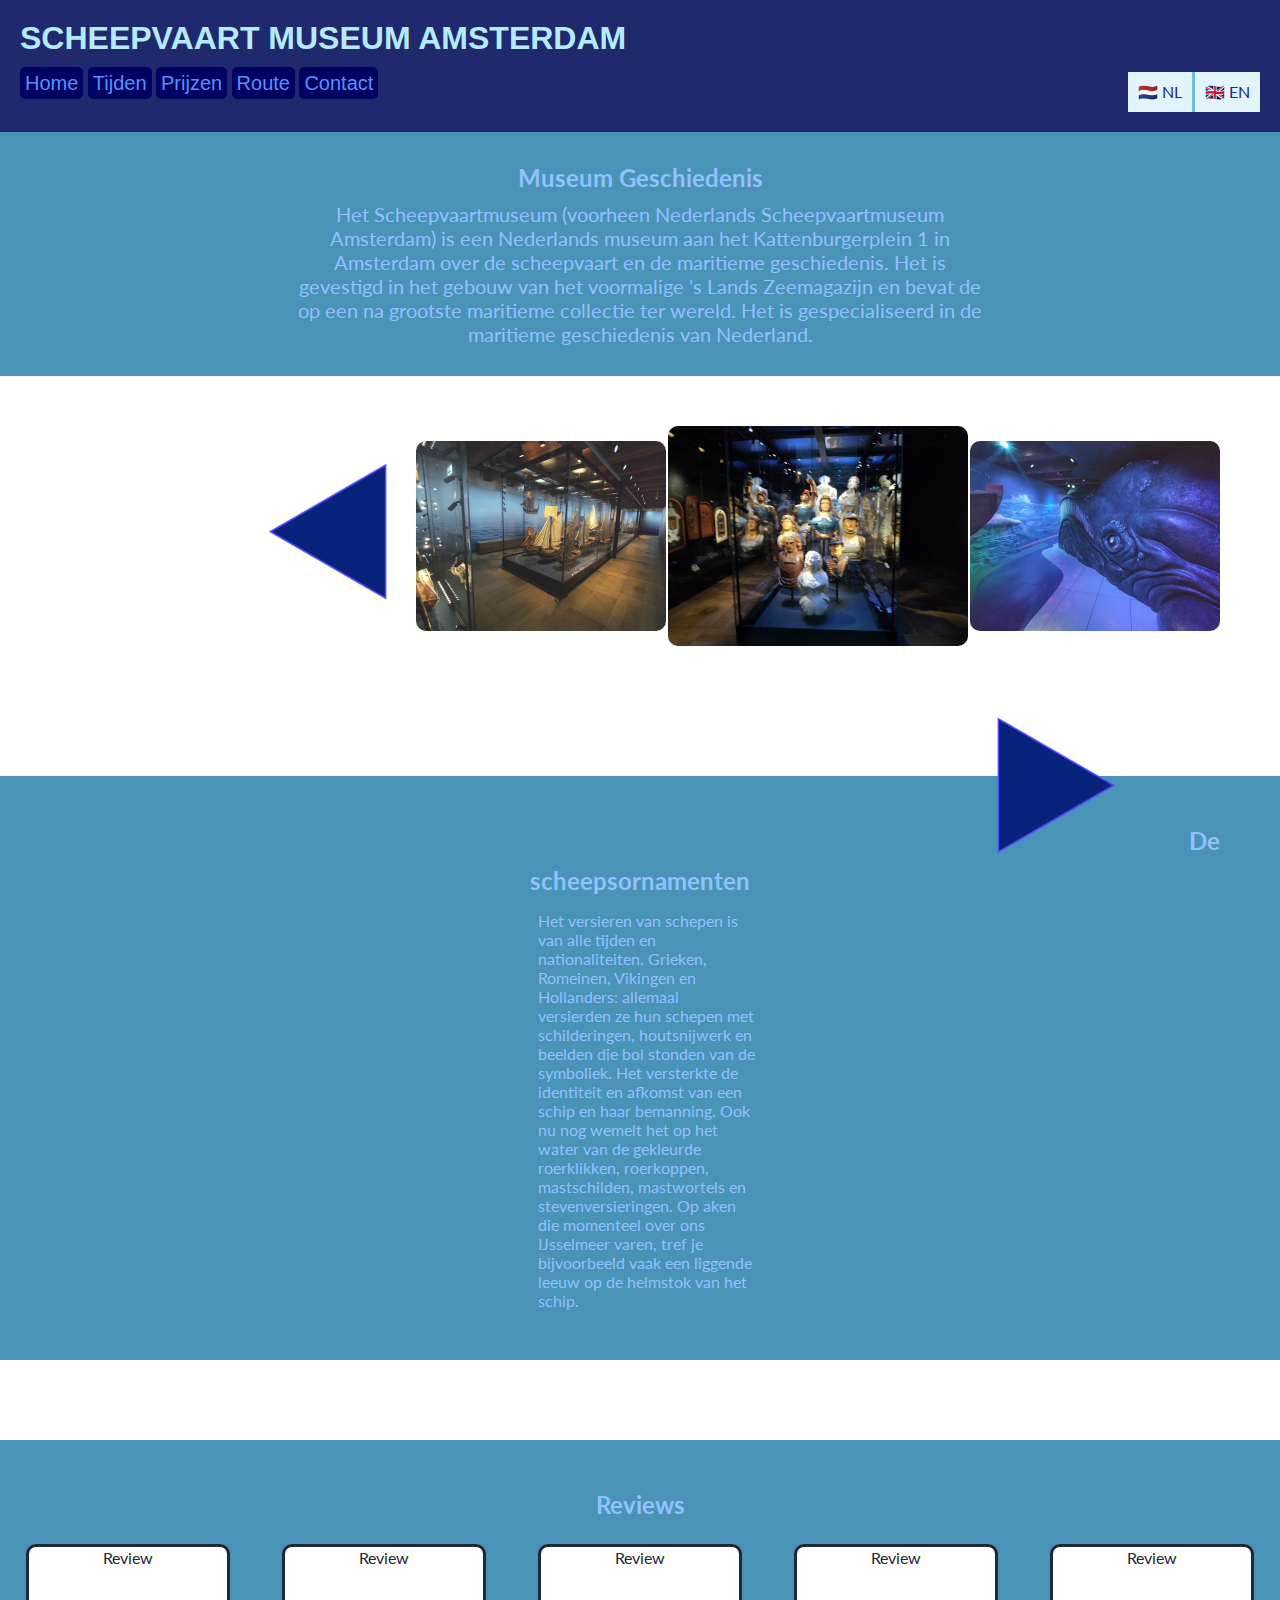
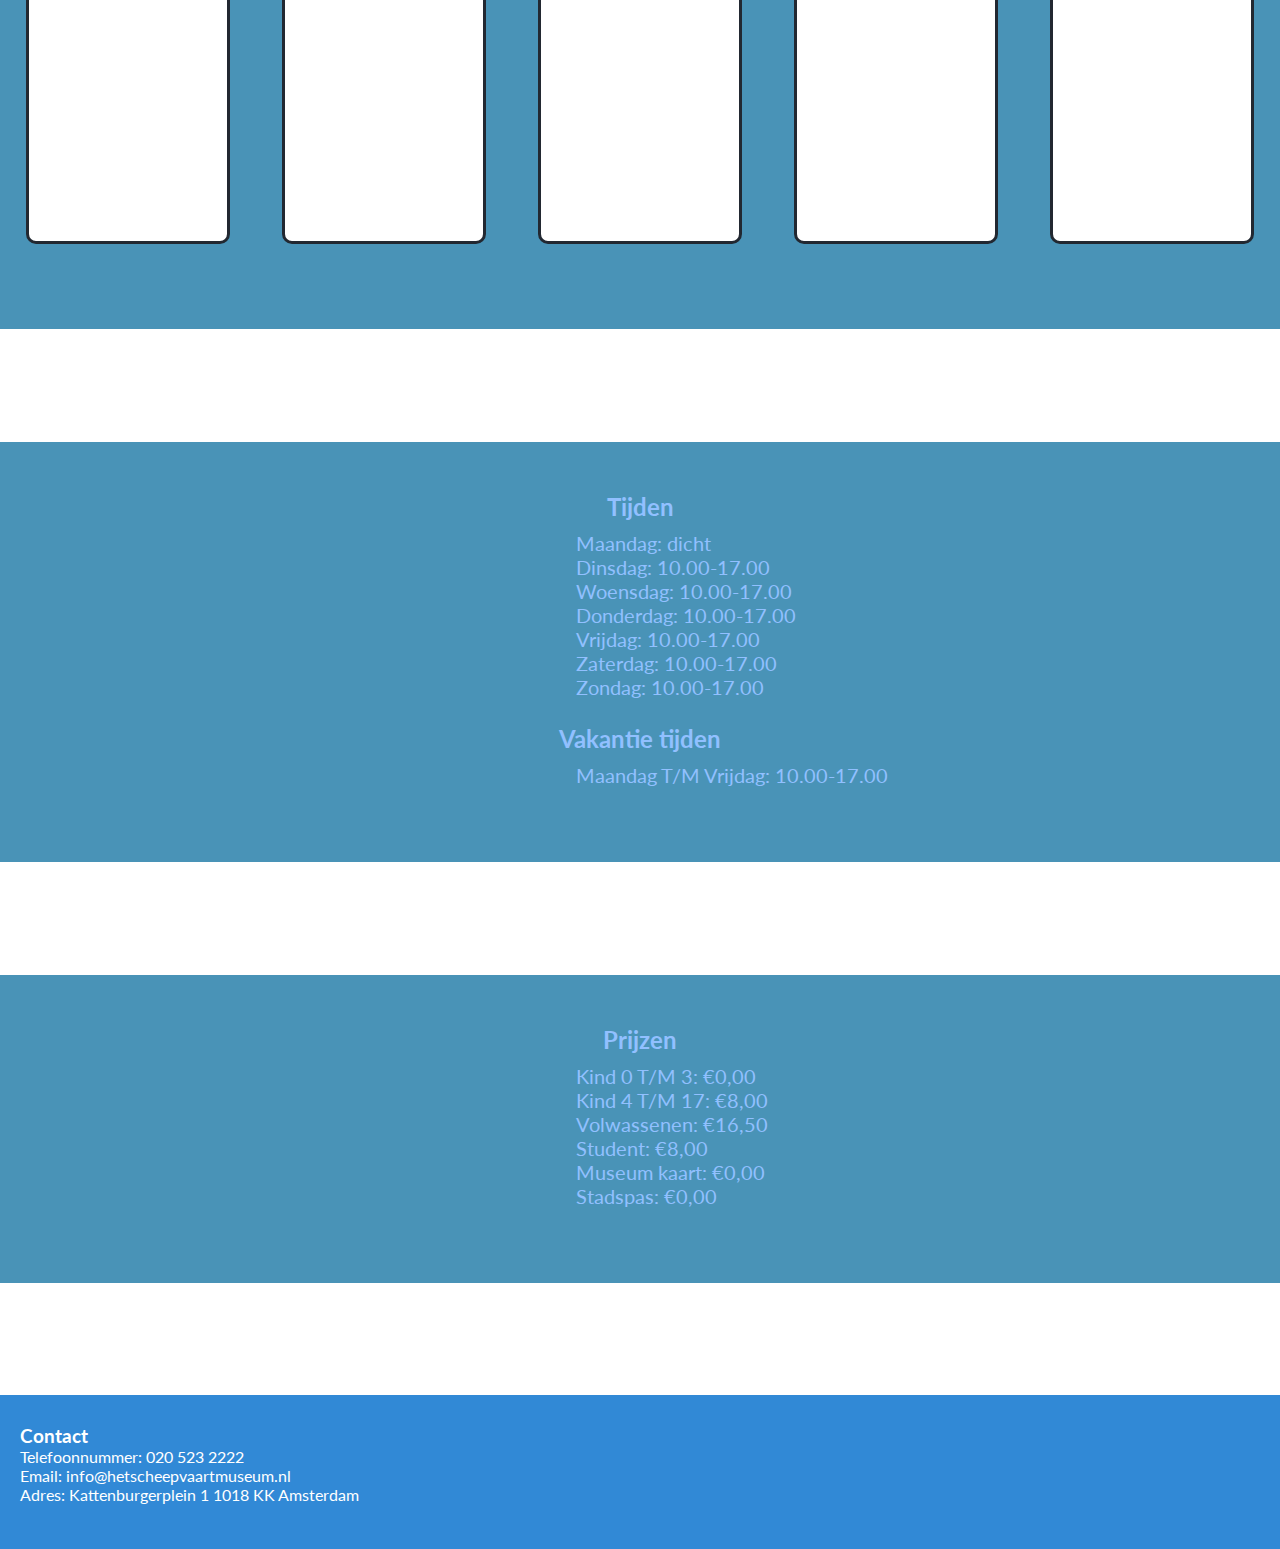
==== commit f8cfae8e: "font update" ====
--- a/website/index.html
+++ b/website/index.html
@@ -5,6 +5,9 @@
     <meta http-equiv="X-UA-Compatible" content="IE=edge">
     <meta name="viewport" content="width=device-width, initial-scale=1.0">
     <title>LANDINGPAGE</title>
+    <link rel="preconnect" href="https://fonts.googleapis.com">
+    <link rel="preconnect" href="https://fonts.gstatic.com" crossorigin>
+    <link href="https://fonts.googleapis.com/css2?family=Lato&family=Open+Sans:ital,wght@0,400;0,500;1,400&display=swap" rel="stylesheet"> 
     <link rel="stylesheet" type="text/css" href="style.css">
 </head>
 <body>
--- a/website/style.css
+++ b/website/style.css
@@ -28,6 +28,7 @@
     padding: 10px 10px 10px 10px;
     background-color: rgb(227, 245, 250);
     color: rgb(34, 34, 148);
+    font-family: 'Lato', sans-serif;
 }
 #EN:hover{
     cursor: pointer;
@@ -38,6 +39,7 @@
     padding: 10px 10px 10px 10px;
     background-color: rgb(227, 245, 250);
     color: rgb(34, 34, 148);
+    font-family: 'Lato', sans-serif;
 }
 #NL:hover{
     cursor: pointer;
@@ -50,6 +52,7 @@
     padding-top: 50px;
     padding-bottom: 100px;
     font-family: Arial, Helvetica, sans-serif;
+    font-family: 'Lato', sans-serif;
 }
 
 body{
@@ -65,7 +68,7 @@
     padding-left: 20px;
     padding-top: 30px;
     padding-bottom: 45px;
-    font-family: Arial, Helvetica, sans-serif;
+    font-family: 'Lato', sans-serif;
 }
 
 a{
@@ -140,7 +143,7 @@
     background:#222831;
     border: none;
     font-size: 150%;
-    font-family: 'Open Sans', sans-serif;
+    font-family: 'Lato', sans-serif;
     border-radius: 5px;
     color: white;
     position: fixed;
@@ -150,6 +153,7 @@
     display: flex;
     justify-content: center;
     align-items: center;
+    font-family: 'Lato', sans-serif;
 }
 
 .tijdenprijzen{
@@ -158,6 +162,7 @@
     padding-bottom: 50px;
     background-color: rgba(18, 114, 161, 0.77);
     color: #91C0FF;
+    font-family: 'Lato', sans-serif;
 }
 
 .infotext{
@@ -165,6 +170,7 @@
     text-align: left;
     margin-bottom: 25px;
     font-size: 20px;
+    font-family: 'Lato', sans-serif;
 }
 
 .infomuseum{
@@ -174,6 +180,7 @@
     padding-right: 100px;
     padding-top: 100px;
     padding-bottom:30px;
+    font-family: 'Lato', sans-serif;
 }
 
 .infotentoon{
@@ -181,11 +188,11 @@
     padding-top: 50px;
     padding-bottom: 50px;
     color: #91C0FF;
-    background-color: rgba(18, 114, 161, 0.77);;
+    background-color: rgba(18, 114, 161, 0.77);
+    font-family: 'Lato', sans-serif;
 }
 .tentoontitel{
-    width: 25%;
-    margin-left: 38%;
+    font-family: 'Lato', sans-serif;
 }
 .tentoontext{
     text-align: left;
@@ -195,6 +202,7 @@
     padding-left: 4%;
     padding-top: 1px;
     margin-left: 38%;
+    font-family: 'Lato', sans-serif;
 }
 
 .reviews{
@@ -202,7 +210,8 @@
     padding-top: 50px;
     padding-bottom: 400px;
     color: #91C0FF;
-    background-color: rgba(18, 114, 161, 0.77);;
+    background-color: rgba(18, 114, 161, 0.77);
+    font-family: 'Lato', sans-serif;
 }
 .review{
     color: #222831;
@@ -219,12 +228,14 @@
     margin-right: 2%;
     padding-top: 1px;
     height: 300px;
+    font-family: 'Lato', sans-serif;
 }
 
 .text{
     max-width: 700px;
     margin: 0 auto;
     font-size: 20px;
+    font-family: 'Lato', sans-serif;
 }
 .titel{
     margin-bottom: 10px;
@@ -237,15 +248,6 @@
 button:hover {
     cursor: pointer;
 }
-
-#map{
-    margin-bottom: 20px;
-}
-
-#mapplek{
-    margin-bottom: 120px ;
-}
-
 h6{
     color:rgba(255, 1, 1, 0);
 }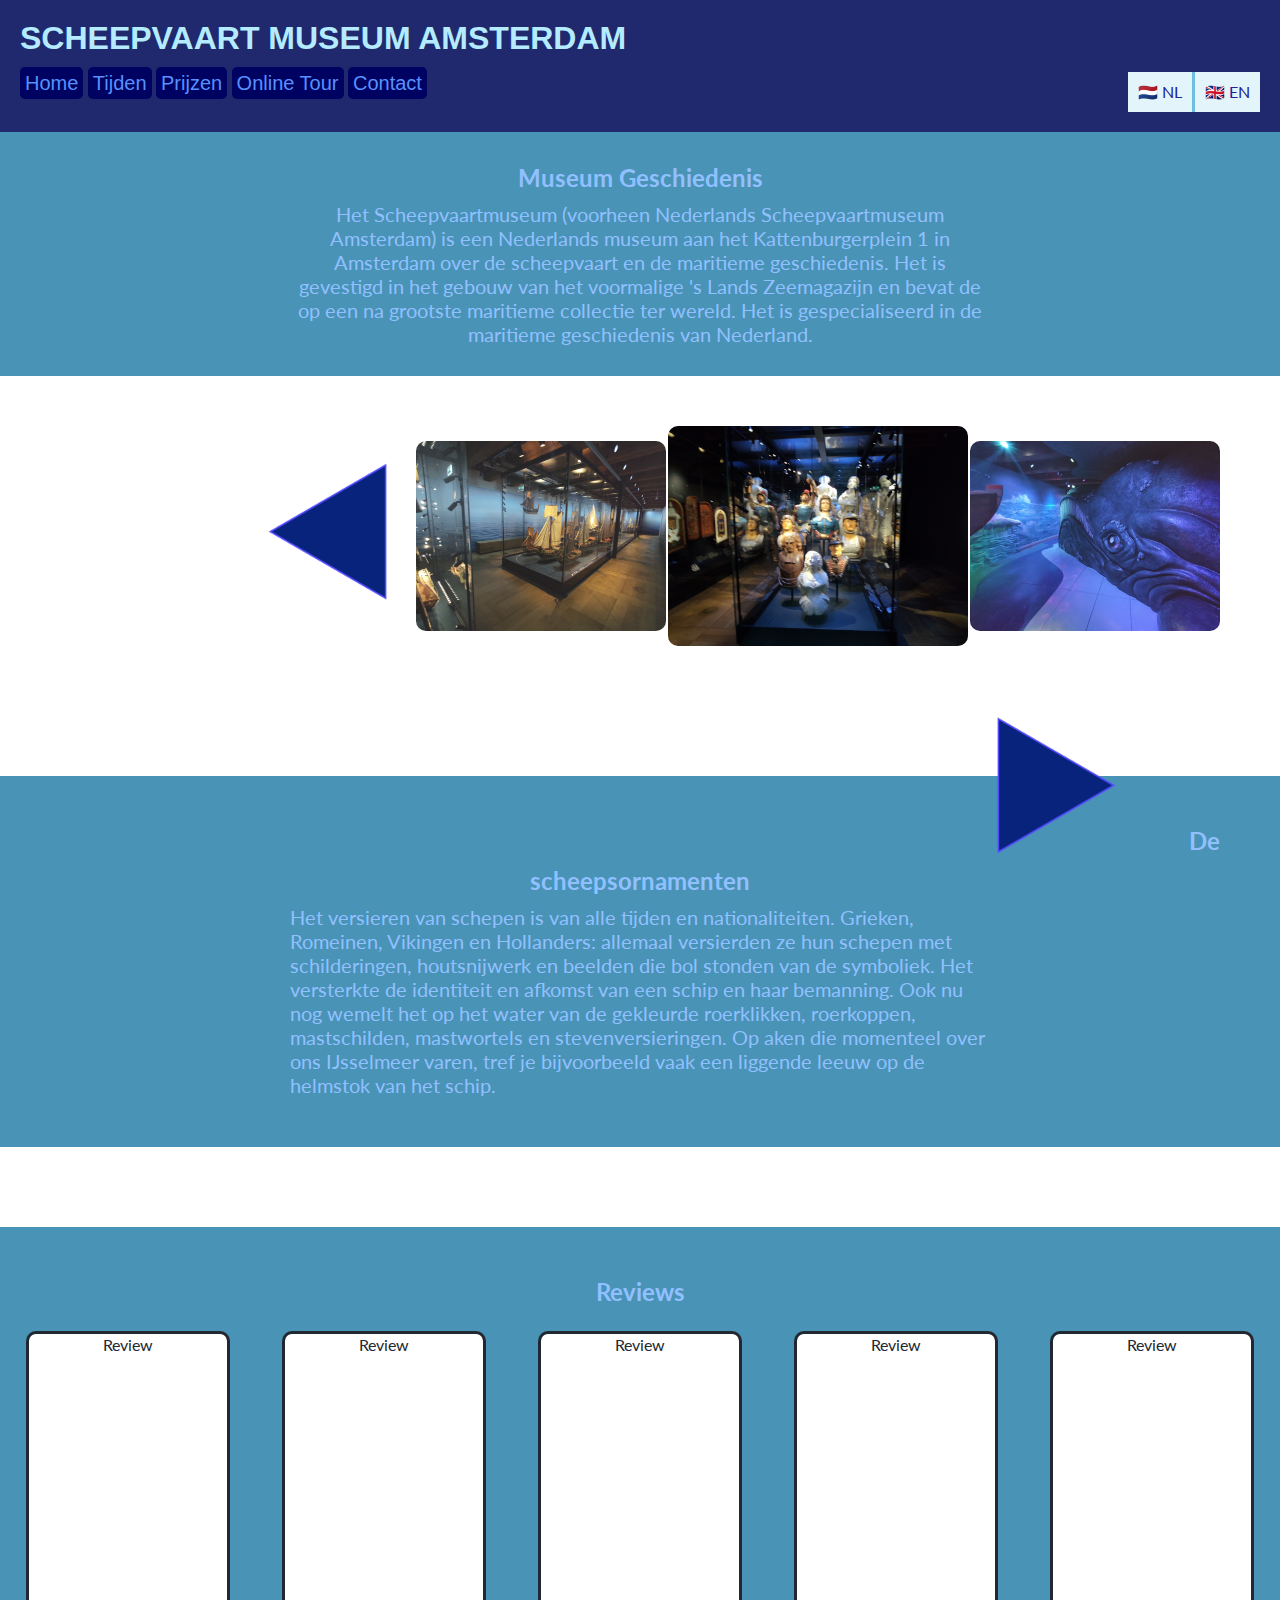
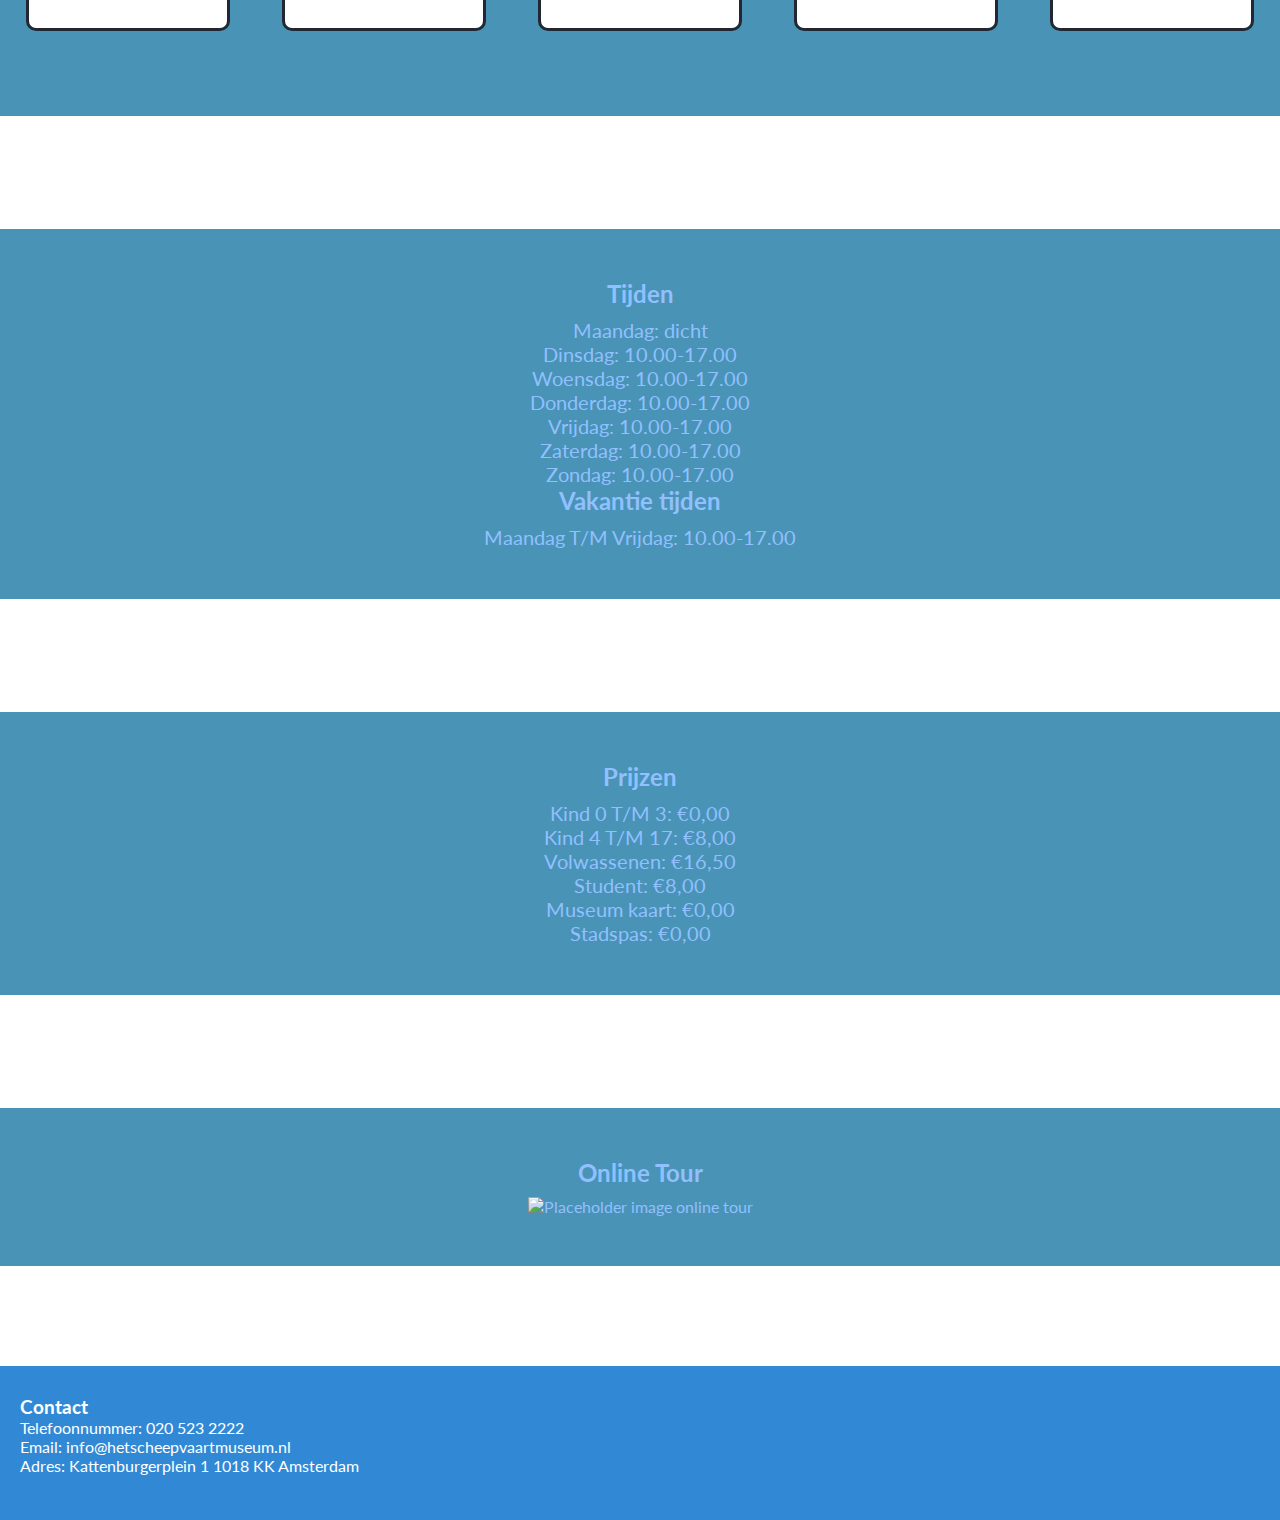
==== commit 755bd419: "Placeholder online tour en begin responsiveness" ====
--- a/website/index.html
+++ b/website/index.html
@@ -16,11 +16,11 @@
     <a id="Button1" class="buttons" href="#top">Home</a>
     <a id="Button3" class="buttons" href="#tijden">Tijden</a>
     <a id="Button2" class="buttons" href="#prijzen">Prijzen</a>
-    <a class="buttons" href="#mapplek">Route</a>
+    <a class="buttons" href="#onlineTour">Online Tour</a>
     <a id="Button4" class="buttons" href="#contact">Contact</a>
     
-    <div onclick="ChangeEN()" id="EN">🇬🇧 EN</div>
-    <div onclick="ChangeNL()" id="NL">🇳🇱 NL</div>
+    <div class="taalKnop" onclick="ChangeEN()" id="EN">🇬🇧 EN</div>
+    <div class="taalKnop" onclick="ChangeNL()" id="NL">🇳🇱 NL</div>
     
    </header> 
    <article>
@@ -43,8 +43,8 @@
        <img class="ArrowRight" onclick="NextImage()" src="img/Arrow.png" alt="arrowright">
         
        <section class="infotentoon">
-            <h2 id="tentoonTitel" class="tentoontitel">De scheepsornamenten</h2>
-            <p id="tentoonText" class="tentoontext">
+            <h2 id="tentoonTitel" class="titel">De scheepsornamenten</h2>
+            <p id="tentoonText" class="text">
                 Het versieren van schepen is van alle tijden en nationaliteiten. Grieken, Romeinen, Vikingen en Hollanders: allemaal versierden ze hun schepen met schilderingen, houtsnijwerk en beelden die bol stonden van de symboliek. 
                 Het versterkte de identiteit en afkomst van een schip en haar bemanning. Ook nu nog wemelt het op het water van de gekleurde roerklikken, roerkoppen, mastschilden, mastwortels en stevenversieringen. Op aken die momenteel over ons IJsselmeer varen, tref je bijvoorbeeld vaak een liggende leeuw op de helmstok van het schip.
             </p>
@@ -63,7 +63,7 @@
         </section>
        <section class="tijdenprijzen" >
            <h2 id="Titel1" class="titel">Tijden</h2>
-            <div class="infotext">
+            <div class="text">
                 <p id="Tijden">
                     Maandag: dicht <br>
                     Dinsdag: 10.00-17.00 <br>
@@ -75,14 +75,14 @@
                 </p>
             </div>
             <h2 id="Titel2" class="titel">Vakantie tijden</h2>
-            <p id="Vakanties" class="infotext">Maandag T/M Vrijdag: 10.00-17.00</p>
+            <p id="Vakanties" class="text">Maandag T/M Vrijdag: 10.00-17.00</p>
        </section>
        <section id="prijzen">
            <h6>a</h6>
        </section>
        <section class="tijdenprijzen">
         <h2 id="Titel3" class="titel">Prijzen</h2>
-         <div class="infotext">
+         <div class="text">
              <p id="Prijzen">
                 Kind 0 T/M 3: €0,00 <br>
                 Kind 4 T/M 17: €8,00 <br>
@@ -93,10 +93,14 @@
             </p>
         </div>
        </section>
-   </article>
-   <section id="mapplek">
+    <section id="onlineTour">
         <h6>a</h6>
    </section>
+   <section class="Tour">
+        <h2 class="titel">Online Tour</h2>
+        <img src="img/deez.jpg" alt="Placeholder image online tour">
+   </section>
+   </article>
    <footer>
        <h3 id="contact">
            Contact
--- a/website/style.css
+++ b/website/style.css
@@ -164,15 +164,6 @@
     color: #91C0FF;
     font-family: 'Lato', sans-serif;
 }
-
-.infotext{
-    padding-left: 45%;
-    text-align: left;
-    margin-bottom: 25px;
-    font-size: 20px;
-    font-family: 'Lato', sans-serif;
-}
-
 .infomuseum{
     background-color: rgba(18, 114, 161, 0.77);
     color: #91C0FF;
@@ -191,18 +182,8 @@
     background-color: rgba(18, 114, 161, 0.77);
     font-family: 'Lato', sans-serif;
 }
-.tentoontitel{
-    font-family: 'Lato', sans-serif;
-}
-.tentoontext{
+#tentoonText{
     text-align: left;
-    margin-top: 15px;
-    width: 25%;
-    padding-right: 4%;
-    padding-left: 4%;
-    padding-top: 1px;
-    margin-left: 38%;
-    font-family: 'Lato', sans-serif;
 }
 
 .reviews{
@@ -230,6 +211,14 @@
     height: 300px;
     font-family: 'Lato', sans-serif;
 }
+.Tour{
+    margin-top: 100px;
+    padding-top: 50px;
+    padding-bottom: 50px;
+    background-color: rgba(18, 114, 161, 0.77);
+    color: #91C0FF;
+    font-family: 'Lato', sans-serif;
+}
 
 .text{
     max-width: 700px;
@@ -250,4 +239,20 @@
 }
 h6{
     color:rgba(255, 1, 1, 0);
+}
+
+@media screen and (max-width: 480px) {
+
+    .schipimageprev, .schipimagenext, .ArrowLeft, .ArrowRight {
+        display:none;
+    }
+    .taalKnop{
+        margin-top: 15px;
+    }
+    #tentoonText{
+        width: 300px;
+    }
+    .schipimage{
+        margin-left: 25%;
+    }
 }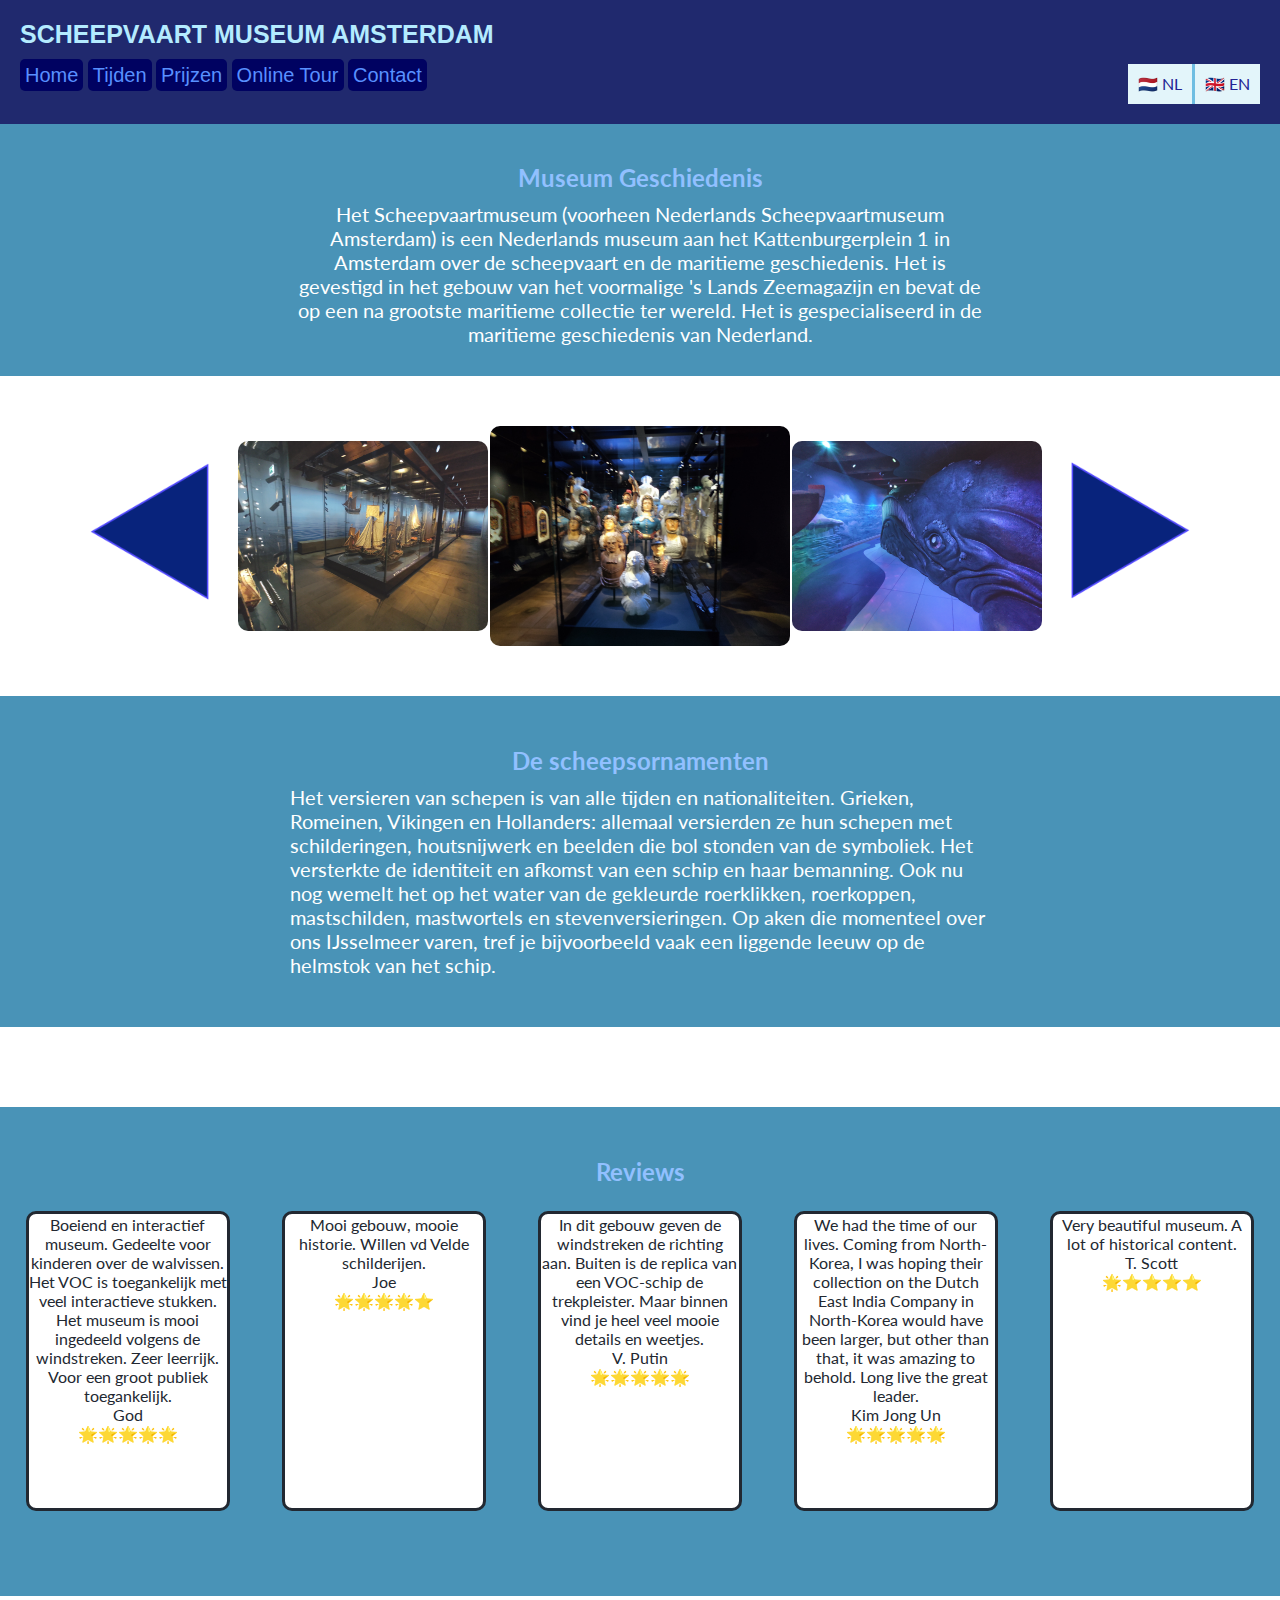
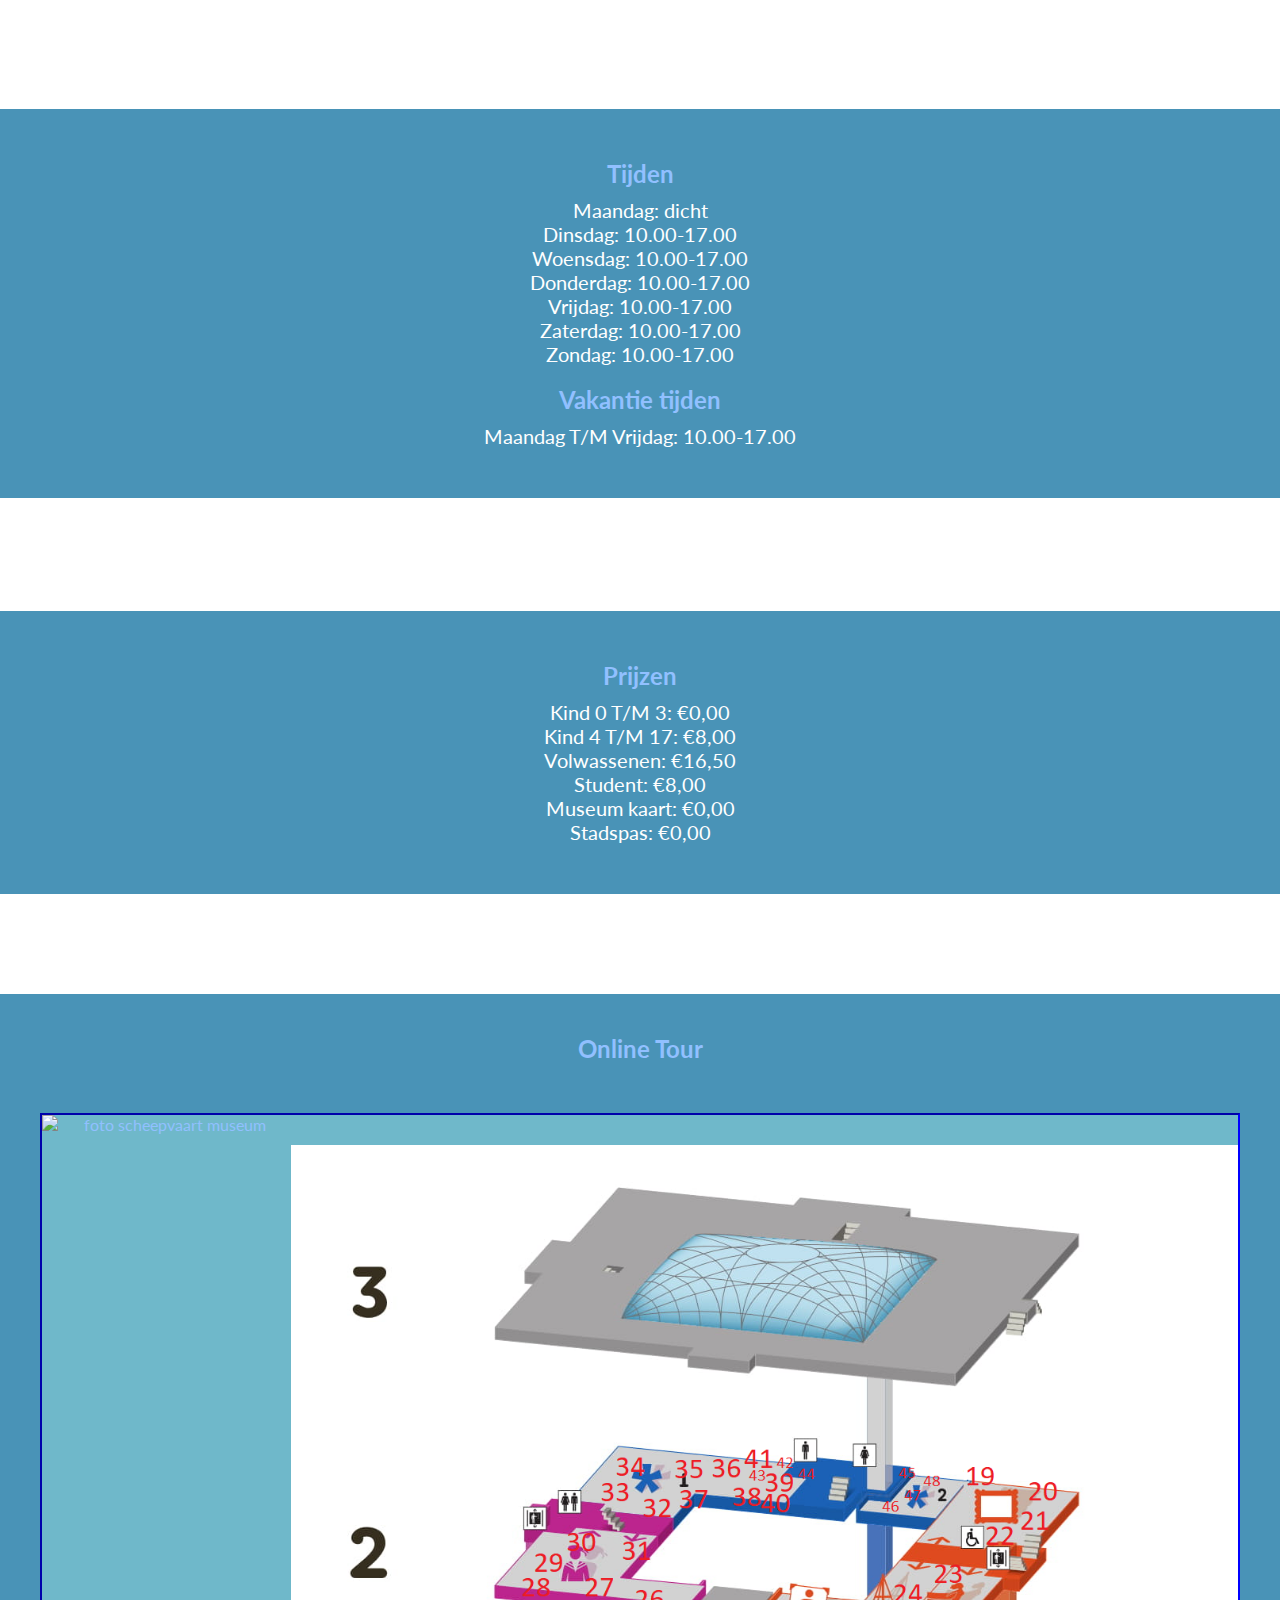
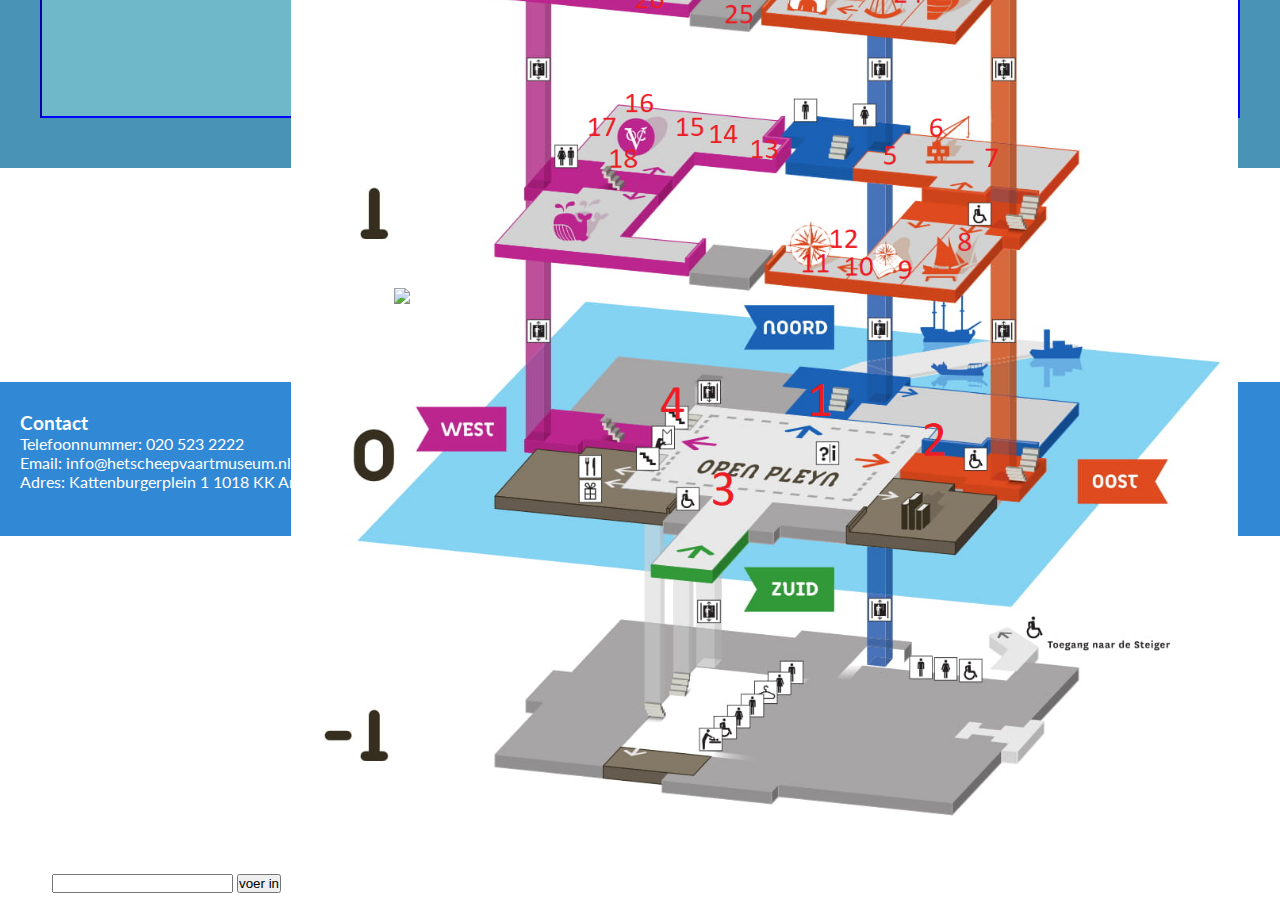
==== commit 3518c01e: "interactieveroute soortvan responsivegemaakt" ====
--- a/website/index.html
+++ b/website/index.html
@@ -34,29 +34,30 @@
             Het is gespecialiseerd in de maritieme geschiedenis van Nederland. 
            </p>
        </section>
-       <img class="ArrowLeft" onClick="PreviousImage()" src="img/Arrow.png" alt="arrowleft">
+        <section class="slider">
+            <img class="ArrowLeft" onClick="PreviousImage()" src="img/Arrow.png" alt="arrowleft">
 
-       <img  id="myImagePrev" class="schipimageprev" src="img/tentoonstelling3.jpg" alt="tentoonstellingen">
-       <img  id="myImage" class="schipimage" src="img/tentoonstelling0.jpg" alt="tentoonstellingen">
-       <img  id="myImageNext" class="schipimagenext" src="img/tentoonstelling1.jpg" alt="tentoonstellingen">
+            <img  id="myImagePrev" class="schipimageprev" src="img/tentoonstelling3.jpg" alt="tentoonstellingen">
+            <img  id="myImage" class="schipimage" src="img/tentoonstelling0.jpg" alt="tentoonstellingen">
+            <img  id="myImageNext" class="schipimagenext" src="img/tentoonstelling1.jpg" alt="tentoonstellingen">
 
-       <img class="ArrowRight" onclick="NextImage()" src="img/Arrow.png" alt="arrowright">
-        
+            <img class="ArrowRight" onclick="NextImage()" src="img/Arrow.png" alt="arrowright">
+       </section> 
        <section class="infotentoon">
             <h2 id="tentoonTitel" class="titel">De scheepsornamenten</h2>
             <p id="tentoonText" class="text">
                 Het versieren van schepen is van alle tijden en nationaliteiten. Grieken, Romeinen, Vikingen en Hollanders: allemaal versierden ze hun schepen met schilderingen, houtsnijwerk en beelden die bol stonden van de symboliek. 
                 Het versterkte de identiteit en afkomst van een schip en haar bemanning. Ook nu nog wemelt het op het water van de gekleurde roerklikken, roerkoppen, mastschilden, mastwortels en stevenversieringen. Op aken die momenteel over ons IJsselmeer varen, tref je bijvoorbeeld vaak een liggende leeuw op de helmstok van het schip.
             </p>
-            </p>
        </section>
        <section class="reviews">
            <h2 class="titel">Reviews</h2>
-           <p class="review">Review</p>
-           <p class="review">Review</p>
-           <p class="review">Review</p>
-           <p class="review">Review</p>
-           <p class="review">Review</p>
+           <p class="review">Boeiend en interactief museum. Gedeelte voor kinderen over de walvissen. Het VOC is toegankelijk met veel interactieve stukken.
+            Het museum is mooi ingedeeld volgens de windstreken. Zeer leerrijk. Voor een groot publiek toegankelijk. <br> God<br> 🌟🌟🌟🌟🌟</p>
+           <p class="review">Mooi gebouw, mooie historie. Willen vd Velde schilderijen. <br> Joe<br>🌟🌟🌟🌟⭐ </p>
+           <p class="review">In dit gebouw geven de windstreken de richting aan. Buiten is de replica van een VOC-schip de trekpleister. Maar binnen vind je heel veel mooie details en weetjes. <br> V. Putin<br> 🌟🌟🌟🌟🌟 </p>
+           <p class="review">We had the time of our lives. Coming from North-Korea, I was hoping their collection on the Dutch East India Company in North-Korea would have been larger, but other than that, it was amazing to behold. Long live the great leader. <br> Kim Jong Un<br>🌟🌟🌟🌟🌟 </p>
+           <p class="review">Very beautiful museum. A lot of historical content. <br> T. Scott <br> 🌟⭐⭐⭐⭐ </p>
        </section>
        <section id="tijden">
            <h6>e</h6>
@@ -74,6 +75,7 @@
                     Zondag: 10.00-17.00
                 </p>
             </div>
+            <br>
             <h2 id="Titel2" class="titel">Vakantie tijden</h2>
             <p id="Vakanties" class="text">Maandag T/M Vrijdag: 10.00-17.00</p>
        </section>
@@ -93,13 +95,25 @@
             </p>
         </div>
        </section>
-    <section id="onlineTour">
-        <h6>a</h6>
    </section>
    <section class="Tour">
         <h2 class="titel">Online Tour</h2>
-        <img src="img/deez.jpg" alt="Placeholder image online tour">
+        <div id="container">
+            <img id="imyImage" class="interactieveroute" src="interactieveroutefotos/ingang/0.jpg" height="600px" alt="foto scheepvaart museum">
+            <img class="routemap" src="img/scheepvaartmuseumkaart.png" alt="kaart">
+            <div id="myInteraction">
+                <div id="imyTitle">
+                </div>
+                <input type="text" id="imyInput" autocomplete="off">
+                <input type="button" value="voer in" onclick="getInput()">
+            </div>
+        </div >
    </section>
+   </article>
+   <article>
+       <a class="ontzichtbareknop" href="https://www.google.com/maps/place/Het+Scheepvaartmuseum/@52.37167,4.9128113,17z/data=!3m1!4b1!4m5!3m4!1s0x47c609a14eabed5f:0x59a81b9e66483986!8m2!3d52.3716667!4d4.915">
+           <img class="map" src="img/scheepvaartmuseummap.PNG" alt="een map die laat zien waar het scheepvaart museum is">
+       </a>
    </article>
    <footer>
        <h3 id="contact">
--- a/website/style.css
+++ b/website/style.css
@@ -10,6 +10,7 @@
 
 h1{
     margin-bottom: 15px;
+    font-size: 25px;
 }
 
 header{
@@ -50,7 +51,7 @@
     text-align: center;
     margin: 0 auto;
     padding-top: 50px;
-    padding-bottom: 100px;
+    padding-bottom: 70px;
     font-family: Arial, Helvetica, sans-serif;
     font-family: 'Lato', sans-serif;
 }
@@ -120,7 +121,7 @@
     height: 160px;
     margin-top: 75px;
     rotate: -90deg;
-    margin-left: 20vw;
+    margin-left: 20f;
 }
 .ArrowLeft:hover{
     cursor: pointer;
@@ -175,12 +176,17 @@
 }
 
 .infotentoon{
-    margin-top: 400px;
+    margin-top: 50px;
     padding-top: 50px;
     padding-bottom: 50px;
     color: #91C0FF;
     background-color: rgba(18, 114, 161, 0.77);
     font-family: 'Lato', sans-serif;
+}
+.slider{
+    
+    display: flex;
+    justify-content: center;
 }
 #tentoonText{
     text-align: left;
@@ -209,21 +215,54 @@
     margin-right: 2%;
     padding-top: 1px;
     height: 300px;
-    font-family: 'Lato', sans-serif;
+    font-family: 'Lato', sans-serif;   
 }
 .Tour{
     margin-top: 100px;
-    padding-top: 50px;
+    padding-top: 40px;
     padding-bottom: 50px;
     background-color: rgba(18, 114, 161, 0.77);
     color: #91C0FF;
     font-family: 'Lato', sans-serif;
+}
+
+.routemap{
+  width: 100%;
+  margin-top: 30px;
+}
+
+.Tourjs{
+    width: 40vw;
+}
+#container{
+    background-color: rgb(111, 184, 202);
+    width: 1200px;
+    height: 605px;
+    margin: 50px auto auto auto ;
+    display: grid;
+    grid-template-columns: auto auto;
+    border: inset 2px blue;
+}
+
+#myInteraction{
+    padding: 10px;
+    margin-top: 5px;
+}
+
+.map{
+    width: 40vw;
+}
+.ontzichtbareknop{
+    color: rgba(255, 1, 1, 0);
+    background: rgba(255, 1, 1, 0);
 }
 
 .text{
     max-width: 700px;
     margin: 0 auto;
     font-size: 20px;
+    text-align: center;
+    color: white;
     font-family: 'Lato', sans-serif;
 }
 .titel{
@@ -241,7 +280,7 @@
     color:rgba(255, 1, 1, 0);
 }
 
-@media screen and (max-width: 480px) {
+@media screen and (max-width: 600px) {
 
     .schipimageprev, .schipimagenext, .ArrowLeft, .ArrowRight {
         display:none;
@@ -255,4 +294,190 @@
     .schipimage{
         margin-left: 25%;
     }
+    h1{
+        font-size: 25px;
+    }
+
+    .tour{
+        margin-top: 100px;
+        padding-top: 40px;
+        padding-bottom: 50px;
+        background-color: rgba(18, 114, 161, 0.77);
+        color: #91C0FF;
+        font-family: 'Lato', sans-serif;  
+    }
+
+    #container{
+        background-color: rgb(111, 184, 202);
+        width: 400px;
+        height: 250px;
+        margin: 50px auto auto auto ;
+        display: grid;
+        grid-template-columns: auto auto;
+        border: inset 2px blue;
+    }
+
+    .review{
+        color: #222831;
+        text-align: left;
+        background-color: white;
+        border-radius: 5px;
+        text-align: center;
+        border: solid;
+        border-color: #222831;
+        margin-top: 15px;
+        float: left;
+        width: 16%;
+        margin-left: 2%;
+        margin-right: 2%;
+        padding-top: 1px;
+        height: 150px;
+        font-family: 'Lato', sans-serif;
+        font-size: 8px; 
+}
+
+.routemap{
+    width: 120px;
+    height: 180px;
+}
+
+.interactieveroute{
+    width: 260px;
+    height: 200px; 
+}
+
+@media screen and (max-width: 240px) {
+    
+    h1{
+        font-size: 10px;
+    }
+    h2{
+        font-size: 18px;
+    }
+    header{
+        color: #B4EBFF;
+        background-color: #20296E;
+        padding: 10px;
+        width: 100%;
+        position: fixed;
+        font-family: Arial, Helvetica, sans-serif;
+        z-index: 999;
+    }
+    .infomuseum{
+        background-color: rgba(18, 114, 161, 0.77);
+        color: #91C0FF;
+        padding-left: 20px;
+        padding-right: 20px;
+        padding-top: 30px;
+        padding-bottom:30px;
+        font-family: 'Lato', sans-serif;
+    }   
+    p{
+        font-size: 8px;
+    }
+    .schipimageprev, .schipimagenext, .ArrowLeft, .ArrowRight {
+        display:none;
+    }
+    .taalKnop{
+        margin-top: 8px;
+        width: 8px;
+        height: 4px;
+        font-size: 8px;
+    }
+    #tentoonText{
+        width: 200px;
+    }
+    .text{
+        font-size: 10px;
+        font-family: 'Lato', sans-serif;
+    }
+    .schipimage{
+        margin-left: 20%;
+    }
+    h1{
+        font-size: 10px;
+    }
+    .schipimage{
+        
+        display: block;
+        margin-top: 15px;
+        border-radius: 3px;
+        width: 150px;
+        height: 100px;
+    }
+    .buttons{
+        width: 10px;
+        height: 6px;
+    }
+    a{
+        background-color: #000261;
+    border-color: #0066ff;
+    border-radius: 3px;
+    font-size: 10px;
+    color: #5890FF;
+    padding: 4px;
+    text-decoration: none;
+    }
+    .infotentoon{
+        margin-top: 130px;
+        padding-top: 50px;
+        padding-bottom: 50px;
+        color: #91C0FF;
+        background-color: rgba(18, 114, 161, 0.77);
+        font-family: 'Lato', sans-serif;
+    }
+    .review{
+        color: #222831;
+        text-align: left;
+        background-color: white;
+        border-radius: 5px;
+        text-align: center;
+        border: solid;
+        border-color: #222831;
+        margin-top: 15px;
+        float: left;
+        width: 16%;
+        margin-left: 2%;
+        margin-right: 2%;
+        padding-top: 1px;
+        height: 150px;
+        font-family: 'Lato', sans-serif;
+        font-size: 5px;   
+    }
+    .reviews{
+        margin-top: 80px;
+        padding-top: 50px;
+        padding-bottom: 200px;
+        color: #91C0FF;
+        background-color: rgba(18, 114, 161, 0.77);
+        font-family: 'Lato', sans-serif;
+    }
+    .tijden{
+        font-size: 10px;
+    }
+    .Tourjs{
+        width: 85vw;
+    }
+    .map{
+        width: 85vw;
+    }
+    .tour{
+        margin-top: 100px;
+        padding-top: 40px;
+        padding-bottom: 50px;
+        background-color: rgba(18, 114, 161, 0.77);
+        color: #91C0FF;
+        font-family: 'Lato', sans-serif;  
+    }
+
+    #container{
+        background-color: rgb(111, 184, 202);
+        width: 200px;
+        height: 100px;
+        margin: 50px auto auto auto ;
+        display: grid;
+        grid-template-columns: auto auto;
+        border: inset 2px blue;
+    }
+}
 }